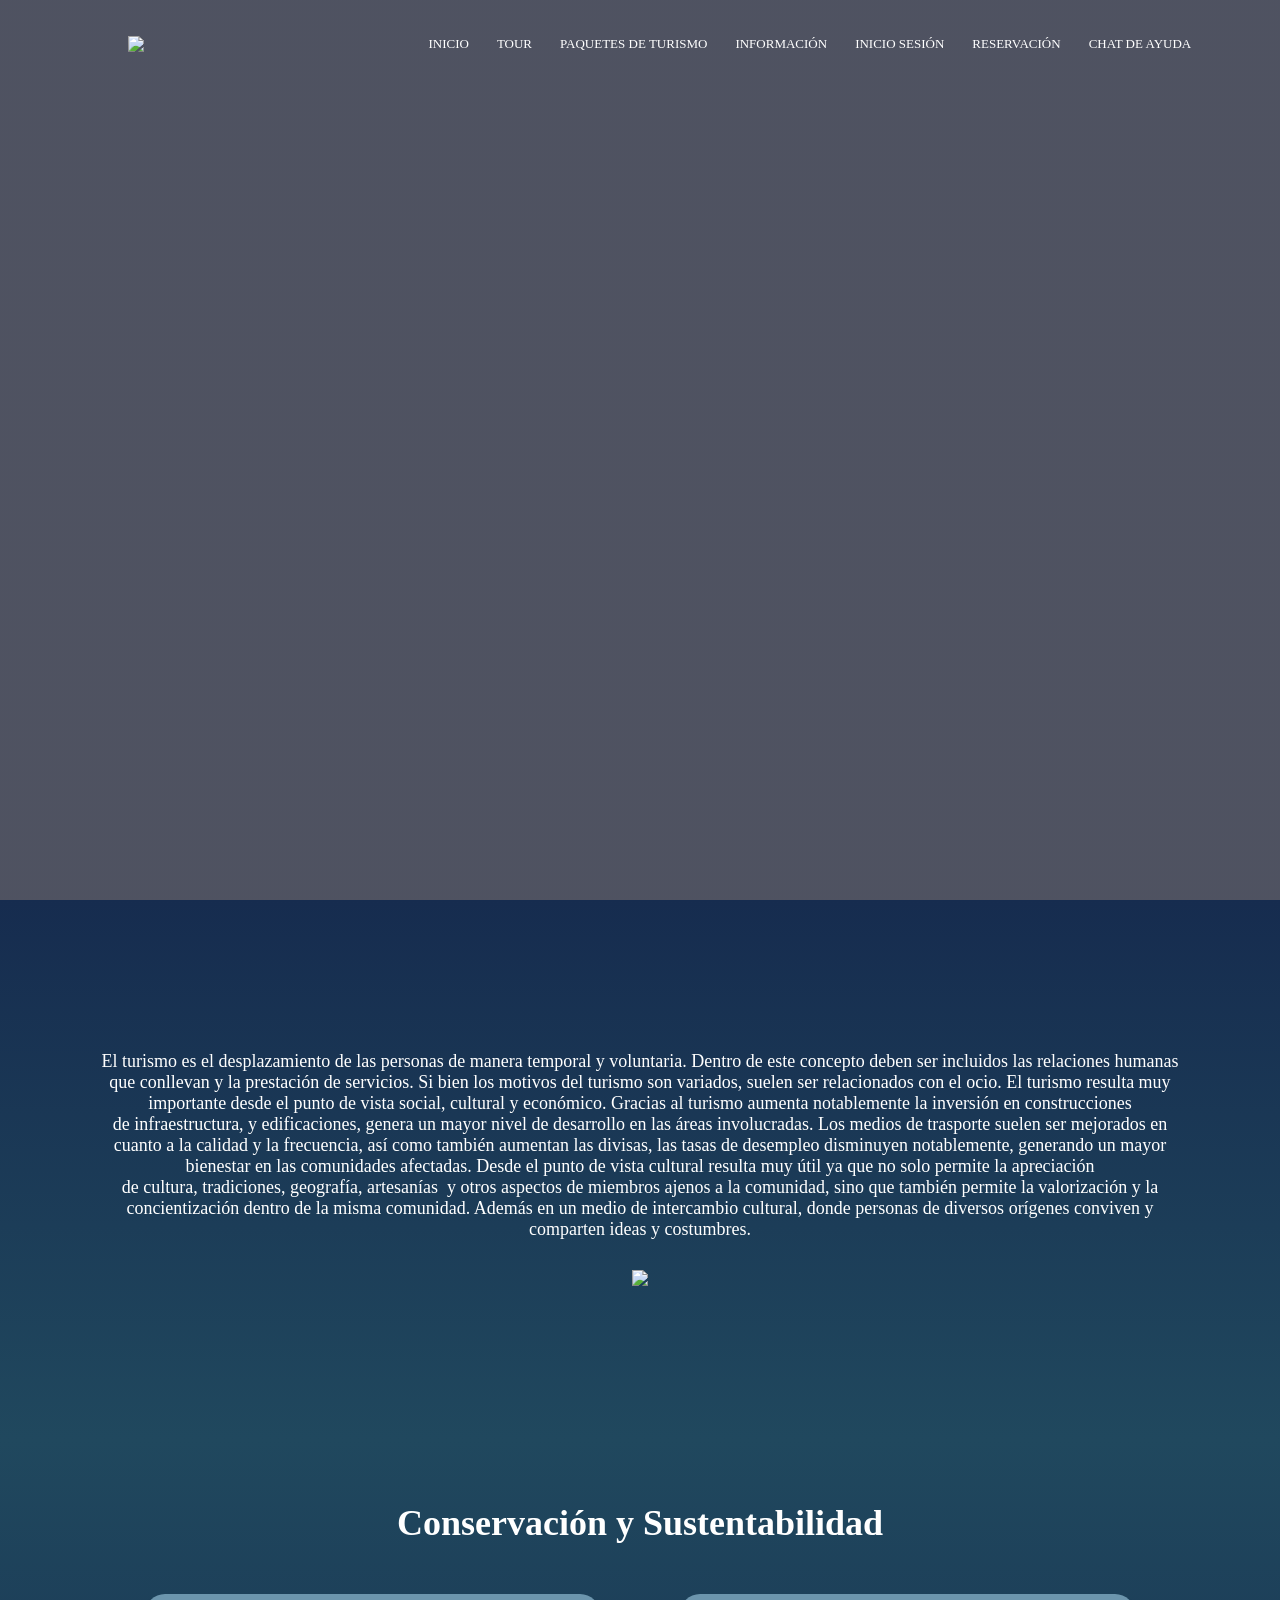
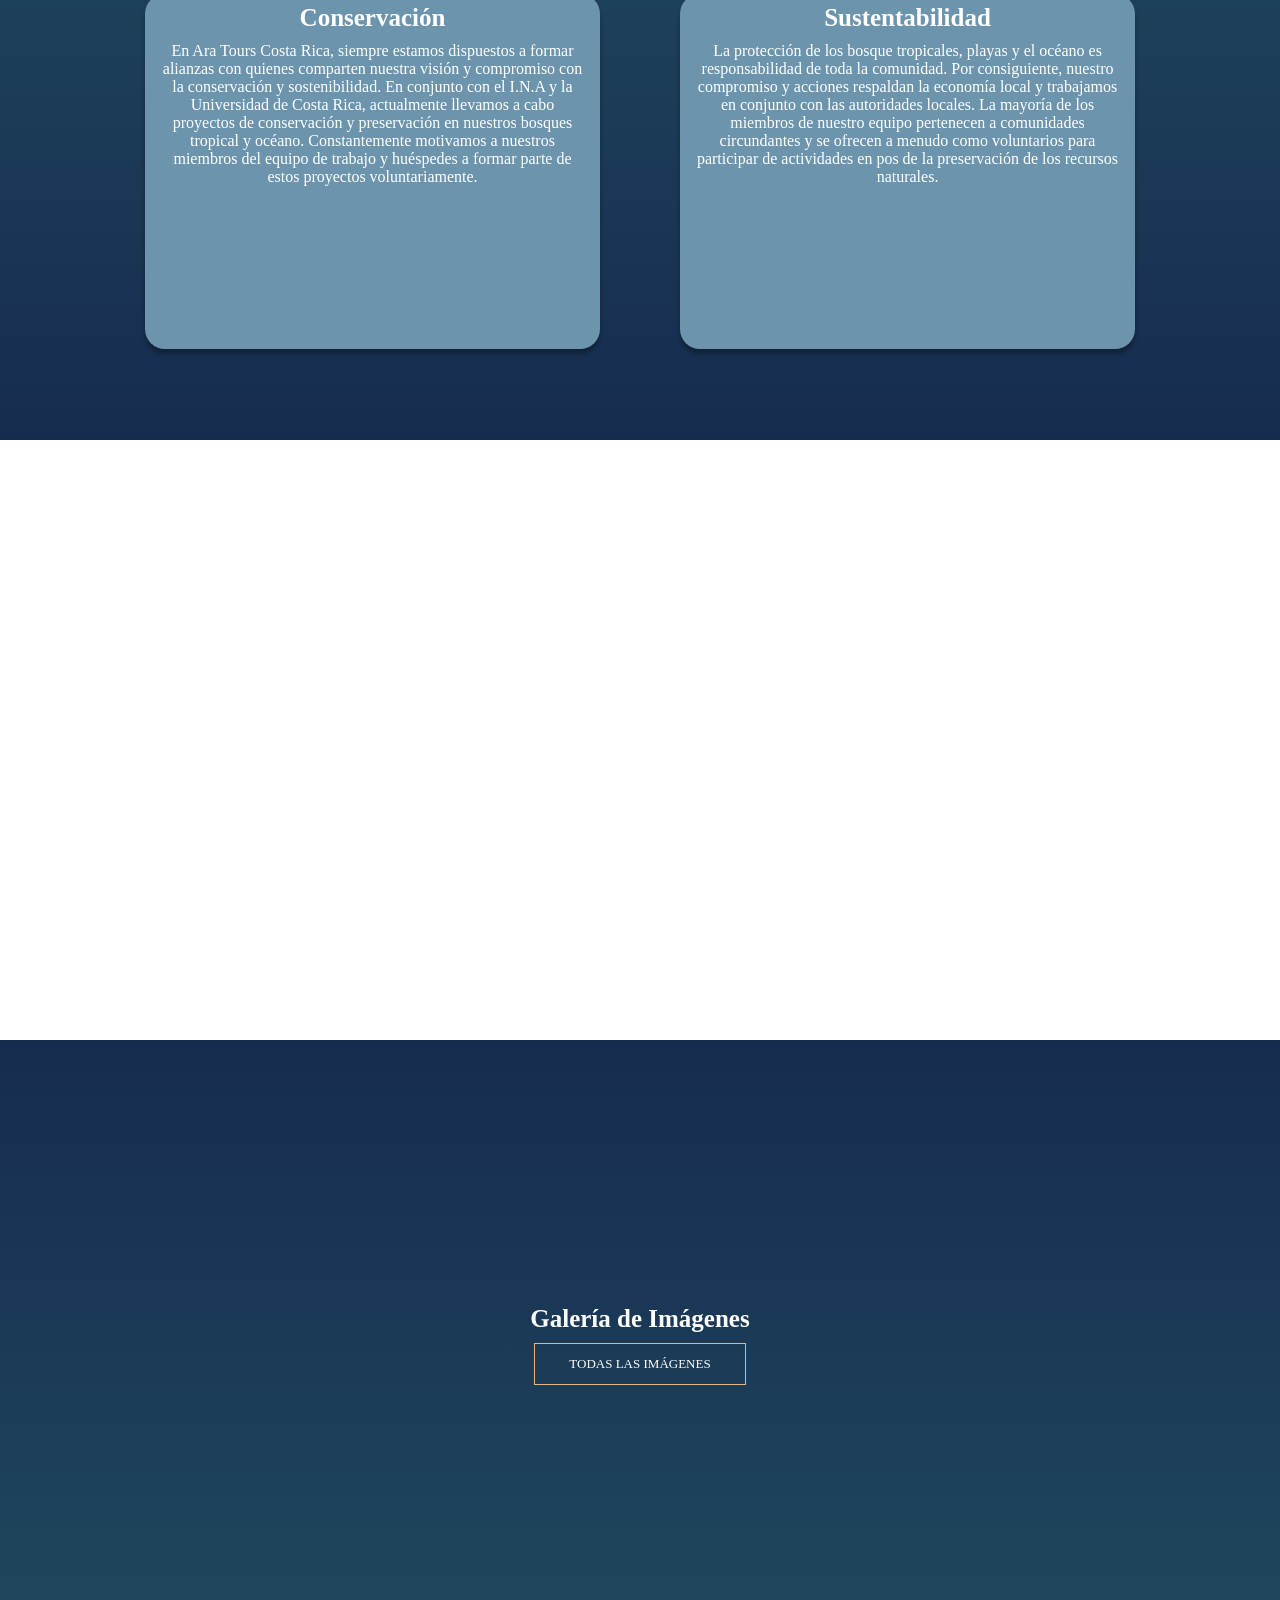
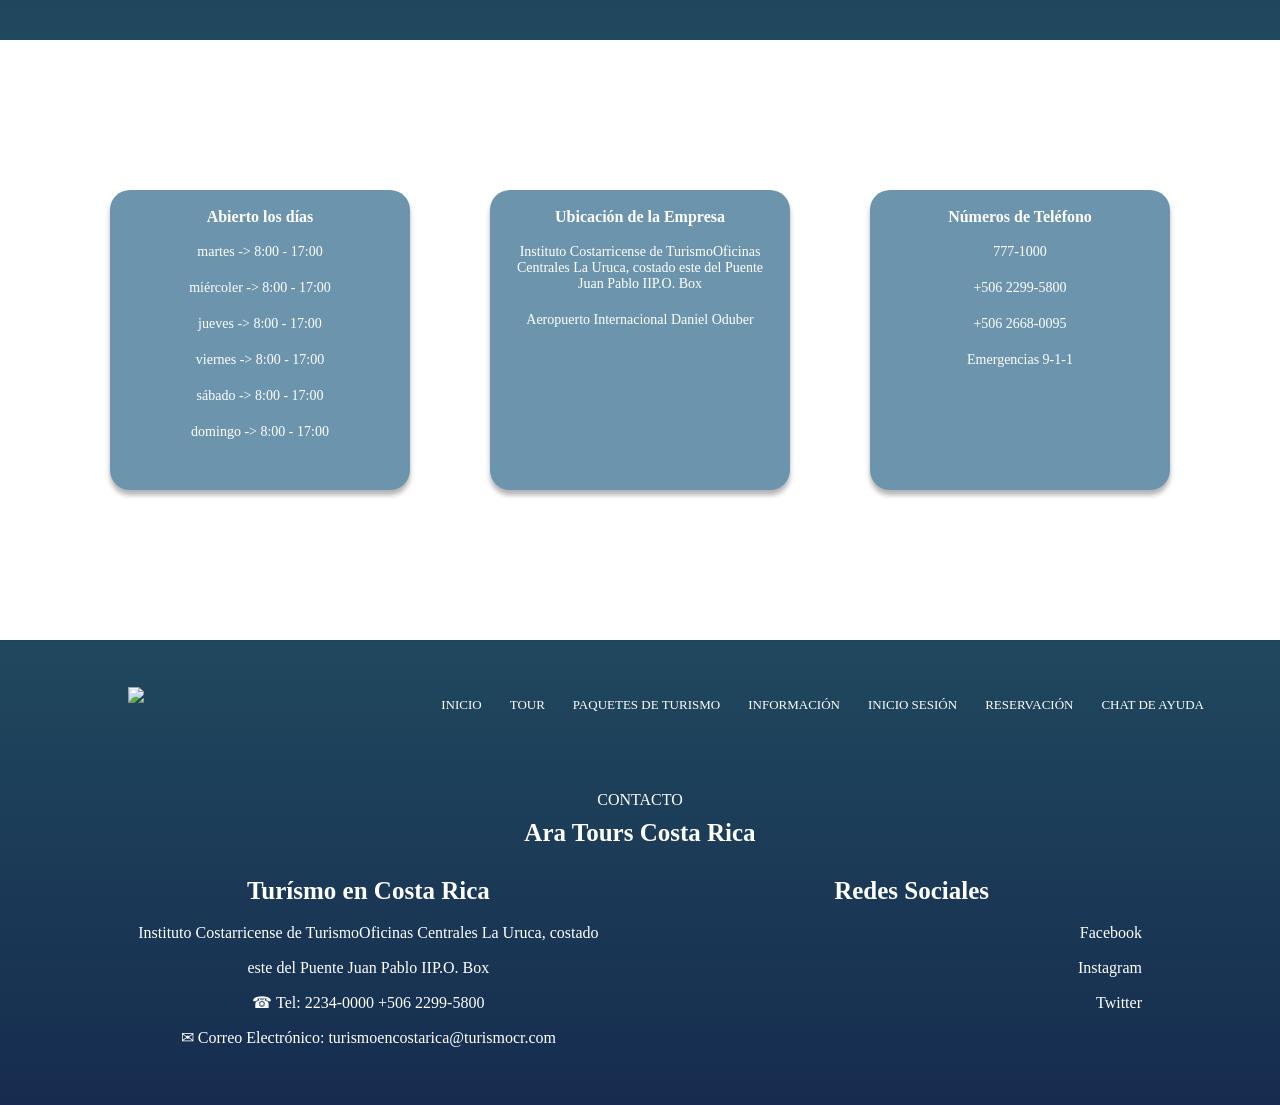
==== src/main/resources/static/index.html @ 71746ff1 "Controller, dao, service, domain" ====
<!DOCTYPE html>
<html>
    <head>
        <title>Ara Tours Costa Rica</title>
        <meta charset="UTF-8">
        <meta name="viewport" content="width=device-width, initial-scale=1.0">
        <link rel="preconnect" href="https://fonts.googleapis.com">
        <link rel="preconnect" href="https://fonts.gstatic.com" crossorigin>
        <link href="css/estilos.css" rel="stylesheet" type="text/css"/>
    </head>
    <body>
        <div class="head">
            <nav>
                <a href="index.html"><img src="Images/logo.jpg"></a>
                <div class="nav-links" id="navLinks">
                    <ul>
                        <li><a href="index.html">INICIO</a></li>
                        <li><a href="turismo.html">TOUR</a></li>
                        <li><a href="paquetesTurismo.html">PAQUETES DE TURISMO</a></li>
                        <li><a href="infoPersonal.html">INFORMACIÓN</a></li>
                        <li><a href="inicioSesion.html">INICIO SESIÓN</a></li>
                        <li><a href="reservar.html">RESERVACIÓN</a></li>
                        <li><a href="">CHAT DE AYUDA</a></li>
                    </ul>
                </div>
            </nav>
        </div>
        <header class="content-header">
            <h1 class="title">Turismo en Costa Rica</h1>
            <div class="text-box">
                <p>El turismo es el desplazamiento de las personas de manera temporal y voluntaria. 
                    Dentro de este concepto deben ser incluidos las relaciones humanas que conllevan y la prestación de servicios. 
                    Si bien los motivos del turismo son variados, suelen ser relacionados con el ocio. 
                    El turismo resulta muy importante desde el punto de vista social, cultural y económico.
                    Gracias al turismo aumenta notablemente la inversión en construcciones de infraestructura, y edificaciones, genera un mayor nivel de desarrollo en las áreas involucradas.
                    Los medios de trasporte suelen ser mejorados en cuanto a la calidad y la frecuencia, así como también aumentan las divisas, las tasas de desempleo disminuyen notablemente, generando un mayor bienestar en las comunidades afectadas. 
                    Desde el punto de vista cultural resulta muy útil ya que no solo permite la apreciación de cultura, tradiciones, geografía, artesanías  y otros aspectos de miembros ajenos a la comunidad, sino que también permite la valorización y la concientización dentro de la misma comunidad. 
                    Además en un medio de intercambio cultural, donde personas de diversos orígenes conviven y comparten ideas y costumbres.</p>
                <img src="Images/.jpg">
            </div>
        </header>
        <!--Conservacion y Sustentabilidad-->
        <section class="content-sau">
            <h1>Conservación y Sustentabilidad</h1>
            <div class="box-container">
                <div class="box">
                    <h2>Conservación</h2>
                    <p>En Ara Tours Costa Rica, siempre estamos dispuestos a formar alianzas con quienes comparten nuestra visión y compromiso con la conservación y sostenibilidad.
                        En conjunto con el I.N.A y la Universidad de Costa Rica, actualmente llevamos a cabo proyectos de conservación y preservación en nuestros bosques tropical y océano.
                        Constantemente motivamos a nuestros miembros del equipo de trabajo y huéspedes a formar parte de estos proyectos voluntariamente.</p>
                </div>
                <div class="box">
                    <h2>Sustentabilidad</h2>
                    <p>La protección de los bosque tropicales, playas y el océano es responsabilidad de toda la comunidad. 
                        Por consiguiente, nuestro compromiso y acciones respaldan la economía local y trabajamos en conjunto con las autoridades locales.
                        La mayoría de los miembros de nuestro equipo pertenecen a comunidades circundantes y se ofrecen a menudo como voluntarios para participar de actividades en pos de la preservación de los recursos naturales.</p>
                </div>
            </div>
        </section>
        <!--Sobre la empresa-->
        <section class="content-about">
            <div class="text-box">
                <h1>¿Quiénes Somos?</h1>
                <p>Descripcion...</p>
            </div>
        </section>
        <!--Galeria-->
        <section class="content-photos">
            <h2>Galería de Imágenes</h2>
            <a href="" class="hero-btn"><span></span>TODAS LAS IMÁGENES</a>
        </section>
        <!--Horario-->
        <section class="content-service ">
            <h1>Horario de Atención</h1>
            <p>Más de 5 años de actividad. Ofrece sus servicios en Costa Rica</p>
            <div class="box-container"> 
                <div class="box2">
                    <br/>
                    <h3>Abierto los días</h3>
                    <br/>
                    <p>martes -> 8:00 - 17:00</p>
                    <p>miércoler -> 8:00 - 17:00</p>
                    <p>jueves -> 8:00 - 17:00</p>
                    <p>viernes -> 8:00 - 17:00</p>
                    <p>sábado -> 8:00 - 17:00</p>
                    <p>domingo -> 8:00 - 17:00</p>
                </div>
                <div class="box2">
                    <br/>
                    <h3>Ubicación de la Empresa</h3>
                    <br/>
                    <p>Instituto Costarricense de TurismoOficinas Centrales  
                        La Uruca, costado este del Puente Juan Pablo IIP.O. Box</p>
                    <p>Aeropuerto Internacional Daniel Oduber</p>
                </div>
                <div class="box2">
                    <br/>
                    <h3>Números de Teléfono</h3>
                    <br/>
                    <p>777-1000</p>
                    <p>+506 2299-5800</p>
                    <p>+506 2668-0095</p>
                    <p>Emergencias 9-1-1</p>
                </div>
            </div>
        </section>  
        <!-- Footer -->
        <section id="footer">
            <nav>
                <div class="nav-links2" id="navLinks2">
                    <ul>
                        <li><a href="index.html">INICIO</a></li>
                        <li><a href="turismo.html">TOUR</a></li>
                        <li><a href="paquetesTurismo.html">PAQUETES DE TURISMO</a></li>
                        <li><a href="infoPersonal.html">INFORMACIÓN</a></li>
                        <li><a href="inicioSesion.html">INICIO SESIÓN</a></li>
                        <li><a href="reservar.html">RESERVACIÓN</a></li>
                        <li><a href="">CHAT DE AYUDA</a></li>
                    </ul>
                </div>
            </nav>
            <div class="title-text">
                <p>CONTACTO</p>
                <h2>Ara Tours Costa Rica</h2>
                <a href="index.html"><img src="Images/logo.jpg"></a>
            </div>
            <div class="footer-row">
                <div class="footer-left">
                    <h2>Turísmo en Costa Rica</h2>
                    <p>Instituto Costarricense de TurismoOficinas Centrales  
                        La Uruca, costado este del Puente Juan Pablo IIP.O. Box</p>
                    <p>☎ Tel: 2234-0000  +506 2299-5800</p>
                    <p>✉ ️Correo Electrónico: turismoencostarica@turismocr.com</p>
                </div>
                <div class="footer-rigth">
                    <h2>Redes Sociales</h2>
                    <p>Facebook</p>
                    <p>Instagram</p>
                    <p>Twitter</p>
                </div>
            </div>
        </section>
    </body>
</html>
---- src/main/resources/static/css/estilos.css ----
*{
    margin: 0;
    padding: 0;
    border: 0;
    font-size: 100%;
    vertical-align: baseline;
}
body{
    text-align: center;

}
.head{
    min-height: 100vh;
    width: 100%;
    background-image: linear-gradient(rgba(4,9,30,0.7),rgba(4,9,30,0.7)),url(/images/banner.jpg);
    background-position: center;
    background-size: cover;
    position: relative;
}
nav{
    display: flex;
    padding: 2% 6%;
    justify-content: space-between;
    align-items: center;
}
nav img{
    width: 140px;
    position: absolute;
    top: 4%;
    left: 10%;
}
.nav-links{
    flex: 1;
    text-align: right;
}
.nav-links ul li{
    list-style: none;
    display: inline-block;
    padding: 8px 12px;
    position: relative;
}
.nav-links ul li a{
    color: #fff;
    text-decoration: none;
    font-size: 13px;
}
.nav-links ul li::after{
    content: "";
    width: 0%;
    height: 2px;
    background: aliceblue;
    display: block;
    margin: auto;
    transition: 0.5s;
}
.nav-links ul li:hover::after{
    width: 100%;
}
.nav-links .btnLogin-popup{
    width: 125px;
    height: 50px;
    background: transparent;
    border: 2px solid burlywood;
    outline: none;
    border-radius: 6px;
    cursor: pointer;
    font-size: 1.1em;
    color: #fff;
    font-weight: 500;
    margin-left: 40px;
    transition: .5s;
}
.nav-links .btnLogin-popup:hover{
    background: burlywood;
    color: #fff;
}
.title{
    position: absolute;
    top: 50%;
    left: 50%;
    transform: translate(-50%, -50%);
    font-size:  130px;
    /*--webkit-text-stroke: 1px #fff;-*/
    color: transparent;
    background-image: linear-gradient(#fff, #fff);
    background-repeat: no-repeat;
    -webkit-background-clip: text;
    background-position: -750px 0;
    animation: backcolor 5s linear infinite alternate;
}
@keyframes backcolor{
    100%{
        background-position: 0 0;
    }
}
.content-header{
    display: flex;
    justify-content: center;
    align-items: center;
    height: 60vh;
    background: linear-gradient(#162c4f,#20485e);
    background-size: cover;
}
.content-header .text-box p{
    margin-bottom: 30px;
    font-size: 18px;
    color: #fff;
    padding: 0 100px;
}
.content-header .text-box img{
    width: 300px;
}
.hero-btn{
    margin: 0 10px;
    display: inline-block;
    text-decoration: none;
    color: #fff;
    border: 1px solid burlywood;
    padding: 12px 34px;
    font-size: 13px;
    background: transparent;
    position: relative;
    cursor: pointer;
    z-index: 1;
}

.hero-btn span{
    width: 0%;
    height: 100%;
    position: absolute;
    top: 0;
    left: 0;
    background: burlywood;
    z-index: -1;
    transition: 0.5s;
}
.hero-btn:hover span{
    width: 100%;
}
/*--Conservacion y Sustentabilidad--*/
.content-sau{
    height: 60vh;
    display: flex;
    flex-direction: column;
    justify-content: center;
    align-items: center;
    padding: 30px;
   background: linear-gradient(#20485e,#162c4f);
}
.content-sau .box-container{
    display: flex;
    justify-content: center;
    flex-wrap: wrap;
    text-align: center;
}
.content-sau .box-container .box{
    height: 355px;
    width: 455px;
    background: #6c95ad;
    text-align: center;
    border-radius: 20px;
    box-shadow: 0 5px 5px rgba(0,0,0,.3);
    margin: 40px;
}
.content-sau .box-container p{
    margin-bottom: 30px;
    font-size: 16px;
    color: #fff;
    padding: 0 15px;
}
h1{
    font-size: 36px;
    font-weight: 600;
    text-align: center;
    margin: 10px 0;
    color: #fff
}
h2{
    font-size: 25px;
    text-align: center;
    font-weight: 600;
    margin: 10px 0;
    color: #fff
}
/*--Sobre la empresa--*/
.content-about{
    height: 60vh;
    background: linear-gradient(rgba(4,9,30,0.7),rgba(4,9,30,0.7)),url(/images/banner.jpg) no-repeat center;
    background-size: cover;
    background-attachment: fixed;
    text-align: center;
    justify-content: center;
    align-items: center;
    padding: 30px;
    color: #fff;

}
/*--Galeria--*/
.content-photos{
    height: 60vh;
    display: flex;
    flex-direction: column;
    justify-content: center;
    align-items: center;
    padding: 30px;
    background: linear-gradient(#162c4f,#20485e);
}
/*--Horario--*/
.content-service{
    height: 60vh;
    background: linear-gradient(rgba(4,9,30,0.7),rgba(4,9,30,0.7)),url(/images/banner.jpg) no-repeat center;
    background-size: cover;
    background-attachment: fixed;
    text-align: center;
    justify-content: center;
    align-items: center;
    padding: 30px;
}
.content-service .box-container{
    display: flex;
    justify-content: center;
    flex-wrap: wrap;
    text-align: center;
}
.content-service .box-container .box2{
    height: 300px;
    width: 300px;
    background: #6c95ad;
    text-align: center;
    border-radius: 20px;
    box-shadow: 0 5px 5px rgba(0,0,0,.3);
    margin: 40px;
}
.content-service .box-container p{
    margin-bottom: 20px;
    font-size: 14px;
    color: #fff;
    padding: 0 15px;
}
.content-service p{
    color: #fff;
}
h3{
    color: #fff;
}
/*--Footer--*/
#footer{
    padding: 100px 0 20px;
    background: linear-gradient(#20485e,#162c4f);
    background-position: center;
    background-size: cover;
    position: relative;
    color: #fff;
}
.footer-row{
    width: 80%;
    margin: 0 auto;
    display: flex;
    justify-content: space-between;
    flex-wrap: wrap;
}
.footer-left,.footer-rigth{
    flex-basis: 45%;
    padding: 10px;
    margin-bottom: 20px;
}
.footer-rigth{
    text-align: right;
}
.footer-row h2{
    margin: 10px 0;
}
.footer-row p{
    line-height: 35px;
}
.title-text img{
    width: 140px;
    position: absolute;
    top: 10%;
    left: 10%;
}
nav{
    display: flex;
    padding: 2% 6%;
    justify-content: space-between;
    align-items: center;
}
.nav-links2{
    flex: 1;
    text-align: right;
    position: absolute;
    top: 10%;
    right: 5%;
}
.nav-links2 ul li{
    list-style: none;
    display: inline-block;
    padding: 8px 12px;
    position: relative;
}
.nav-links2 ul li a{
    color: #fff;
    text-decoration: none;
    font-size: 13px;
}
.nav-links2 ul li::after{
    content: "";
    width: 0%;
    height: 2px;
    background: aliceblue;
    display: block;
    margin: auto;
    transition: 0.5s;
}
.nav-links2 ul li:hover::after{
    width: 100%;
}
.nav-links2 .btnLogin-popup{
    width: 125px;
    height: 50px;
    background: transparent;
    border: 2px solid burlywood;
    outline: none;
    border-radius: 6px;
    cursor: pointer;
    font-size: 1.1em;
    color: #fff;
    font-weight: 500;
    margin-left: 40px;
    transition: .5s;
}
.nav-links2 .btnLogin-popup:hover{
    background: burlywood;
    color: #fff;
}
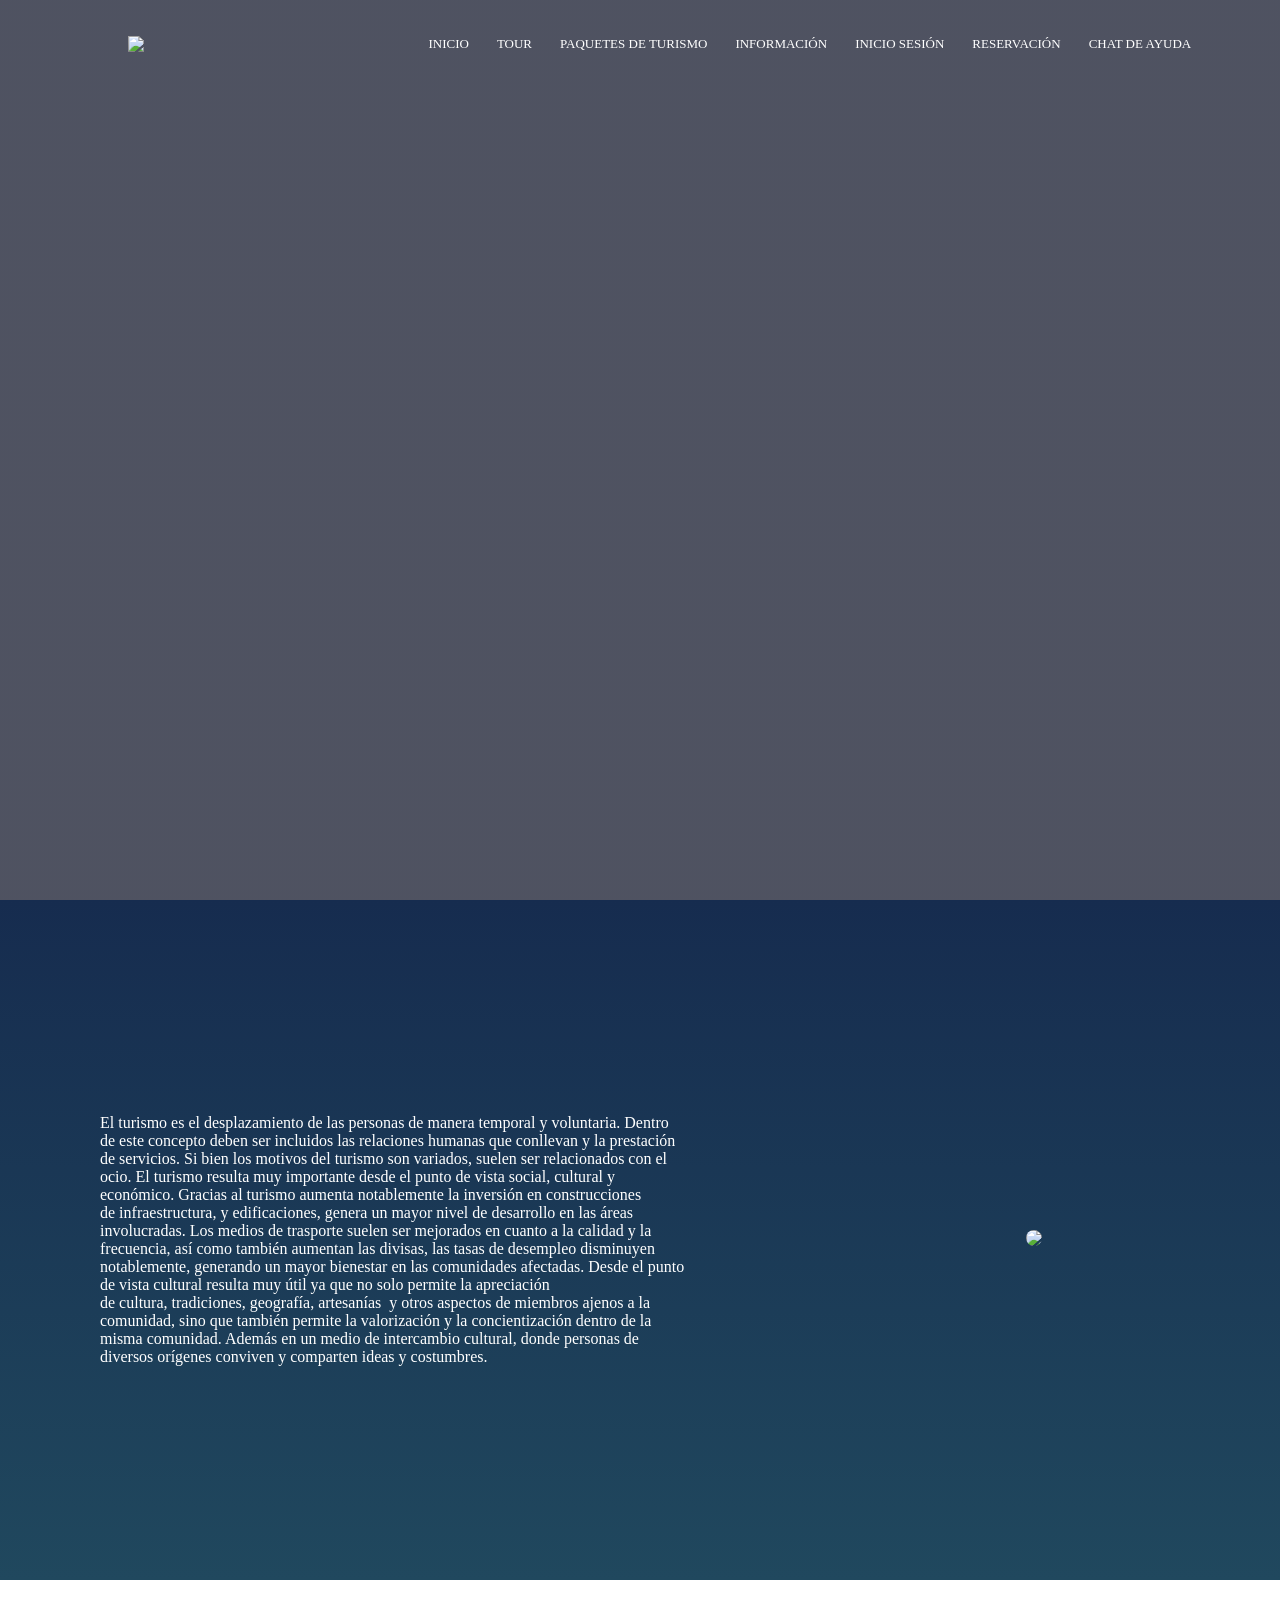
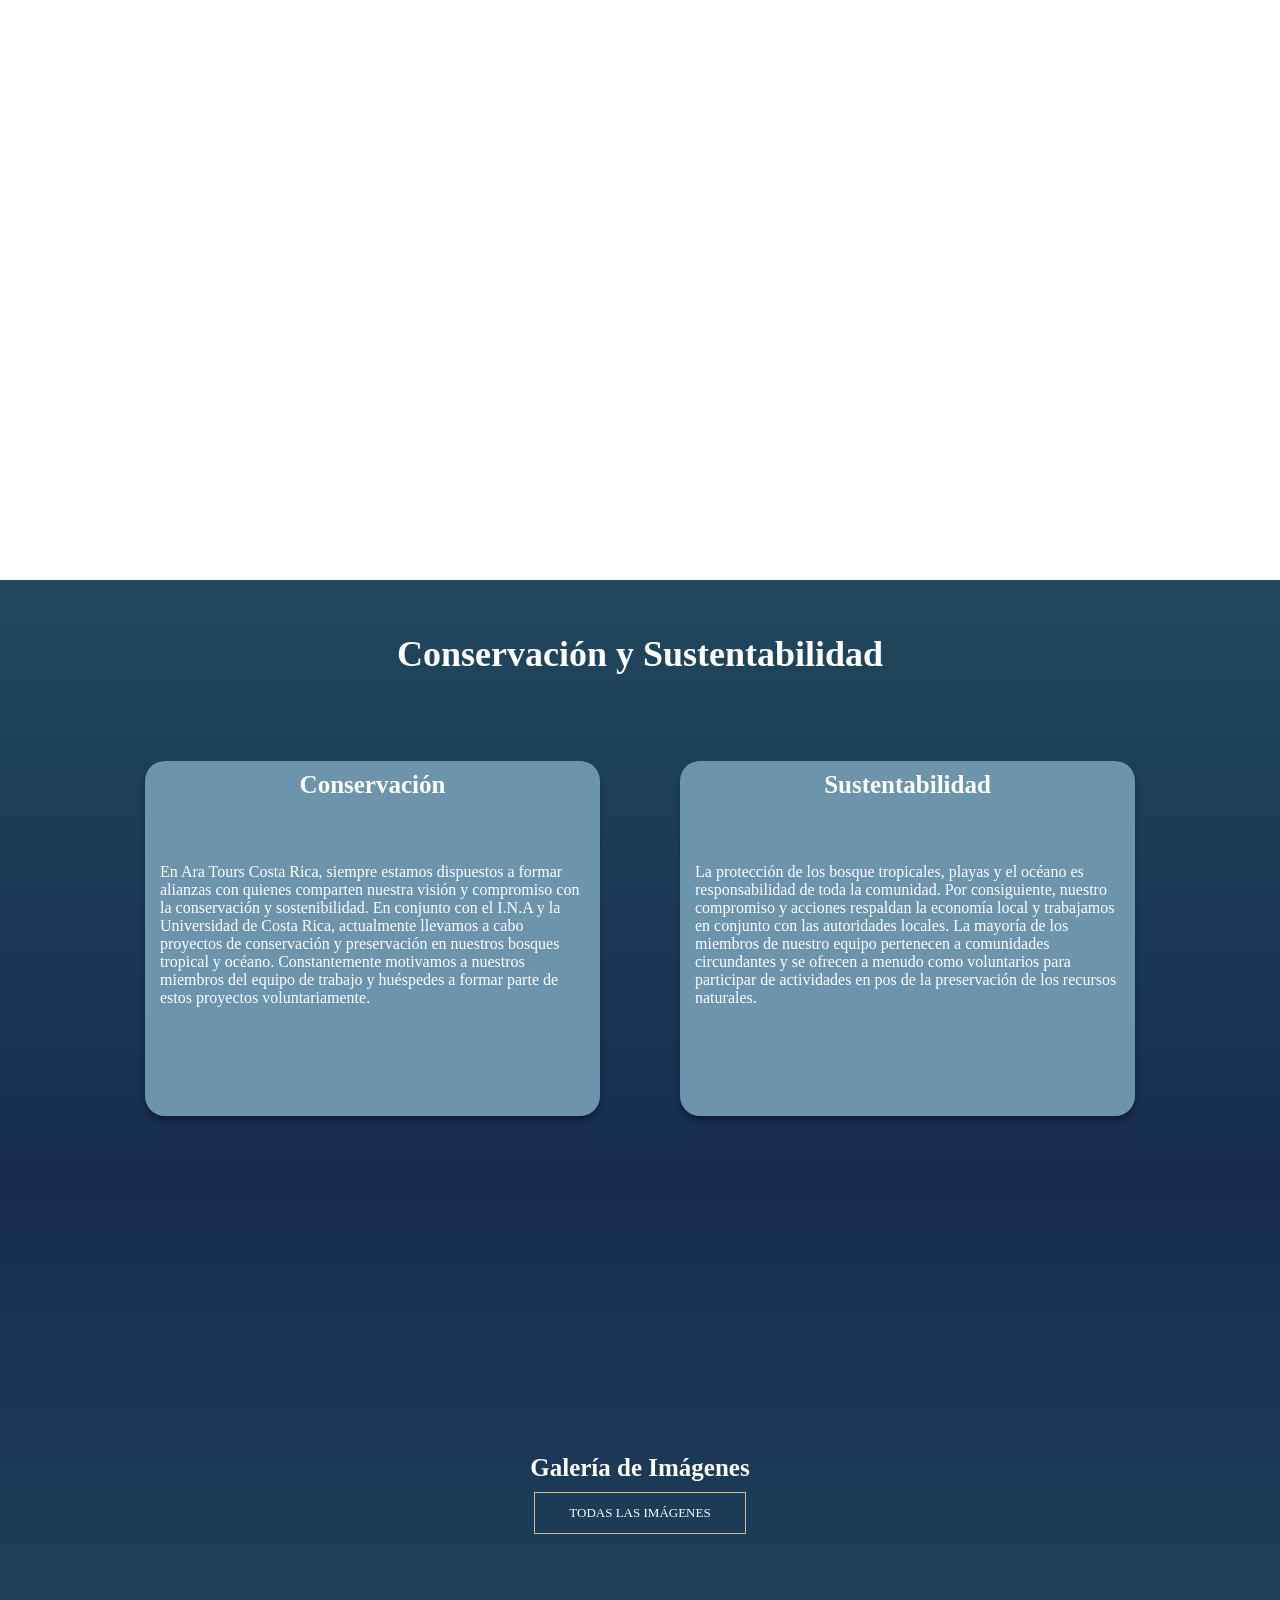
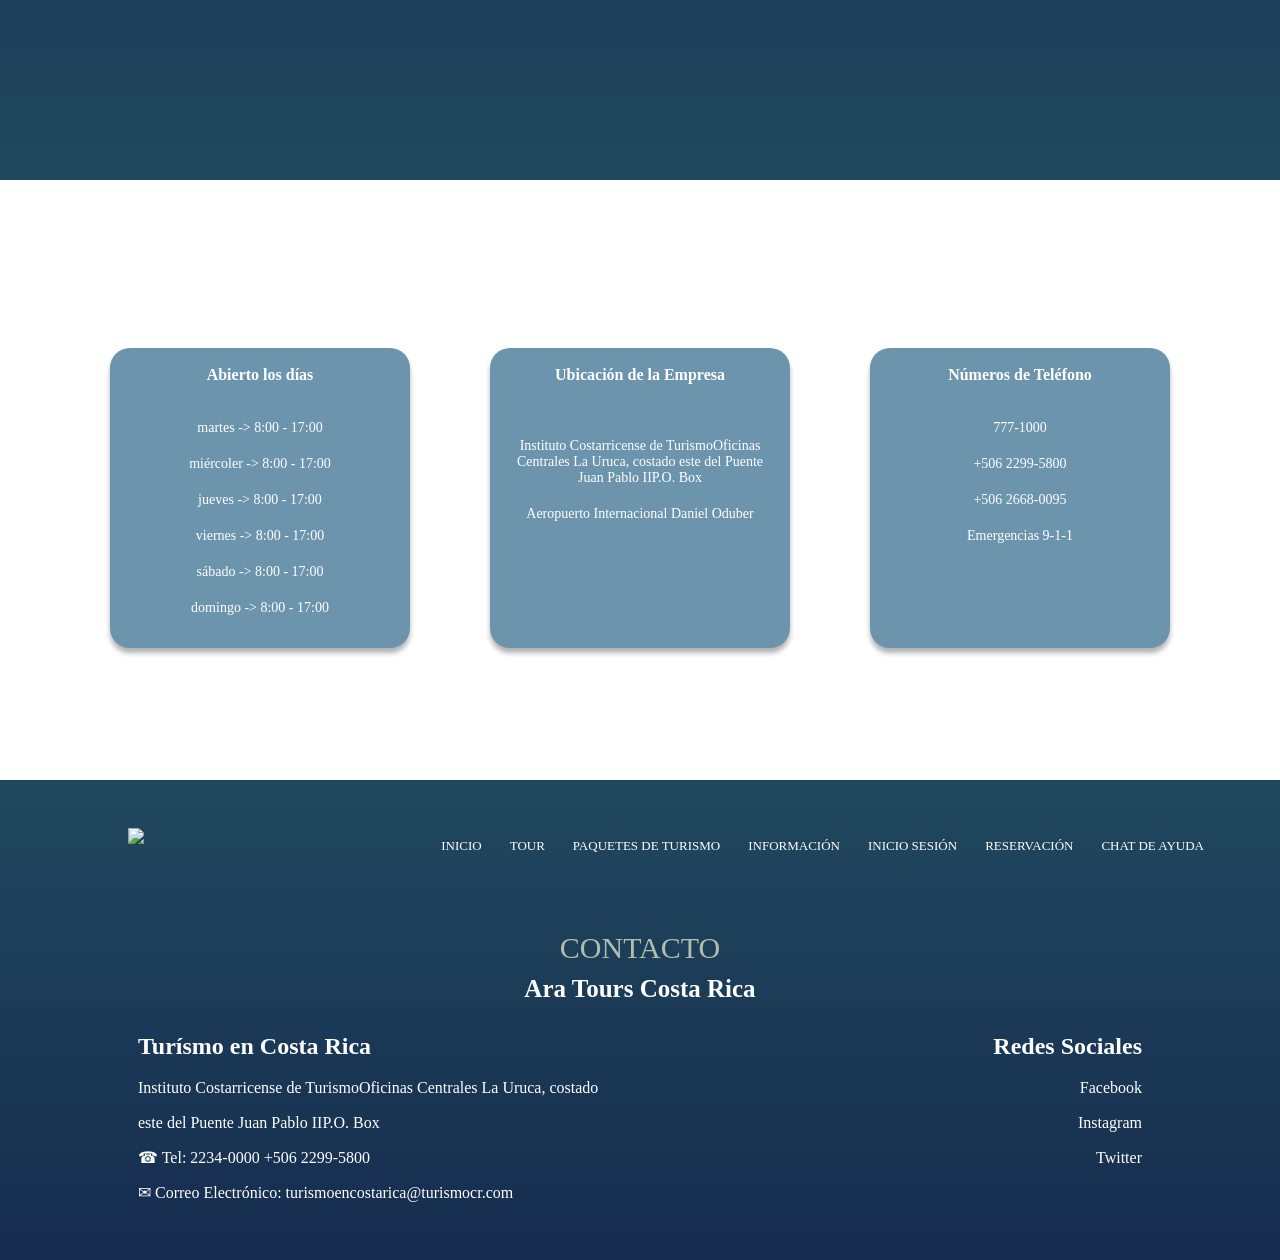
==== commit 60be349e: "Modificaciones en el pie de página y en los textos. Se agregó más imágenes." ====
--- a/src/main/resources/static/index.html
+++ b/src/main/resources/static/index.html
@@ -25,9 +25,9 @@
                 </div>
             </nav>
         </div>
-        <header class="content-header">
+        <header class="content-header" id="feature">
             <h1 class="title">Turismo en Costa Rica</h1>
-            <div class="text-box">
+            <div class="feature-box">
                 <p>El turismo es el desplazamiento de las personas de manera temporal y voluntaria. 
                     Dentro de este concepto deben ser incluidos las relaciones humanas que conllevan y la prestación de servicios. 
                     Si bien los motivos del turismo son variados, suelen ser relacionados con el ocio. 
@@ -36,47 +36,85 @@
                     Los medios de trasporte suelen ser mejorados en cuanto a la calidad y la frecuencia, así como también aumentan las divisas, las tasas de desempleo disminuyen notablemente, generando un mayor bienestar en las comunidades afectadas. 
                     Desde el punto de vista cultural resulta muy útil ya que no solo permite la apreciación de cultura, tradiciones, geografía, artesanías  y otros aspectos de miembros ajenos a la comunidad, sino que también permite la valorización y la concientización dentro de la misma comunidad. 
                     Además en un medio de intercambio cultural, donde personas de diversos orígenes conviven y comparten ideas y costumbres.</p>
-                <img src="Images/.jpg">
+            </div>
+            <div class="features-img">
+                <img src="Images/turismo.jpg">
             </div>
         </header>
+        <!--Sobre la empresa-->
+        <section class="content-about">
+            <div class="text-box">
+                <br/>
+                <br/>
+                <h1>¿Quiénes Somos?</h1>
+                <br/>
+                <br/>
+                <br/>
+                <br/>
+                <br/>
+                <p>Ara Tours se fundó en el 2018 por socios costarricenses. Garantizamos altos estándares de calidad de viajes sostenibles
+                    para visitantes individuales, grupos pequeños. Ofrecemos nuestros servicios seis días de la semana. Nos destacamos por ser una
+                    empresa sólida y estable, por brindar tiempos rápidos de respuestas, contamos con Seguro de responsabilidad civil y las pólizas 
+                    respectivas, a la vex contamos con protocolos de higiene y salud para garantizar la seguridad sanitarios de nuestros clientes.
+                    Ofrecemos documentación detallada de los paquetes de turismo por medio de la página, se da un manejo rápido y eficiente de posibles quejas
+                    en el momento</p>
+                <br/>
+                <p>Nos enfocamos en el detalle y la excelencia, creando una atmósfera acogedora y un ambiente elegante, para disfrutar y explorar de forma sostenible.
+                    La mayor parte de nuestra propiedad es una Reserva de Bosque Tropical Prode 400 hectáreas, junto con el circundante e impresionante Parque Nacional 
+                    Piedras Blancas con 14,570 hectáreas de bosque tropical, protegen un estimado de 750 especies de árboles, 140 especies de mamíferos, 395 especies de aves 
+                    (con varias especies endémica de la región), 117 especies de reptiles y anfibios, y casi 10,000 especies de insectos. 
+                    Invitamos a nuestros clientes a participar  en prácticas ambientales de conservación y  sostenibilidad. 
+                    Aún los actos más pequeños pueden contribuir a lograr un mejor futuro para nuestro planeta. </p>
+                <br/>
+                <p>Para nuestra empresa es muy importante la Conservación y Sustentabilidad de todo Costa Rica, para así poder asegurar nuestra propia supervivencia y binestar
+                    así como del resto de los seres vivos, por esto se busca acercar a la sociedad con la naturaleza y ésta tenga presente que el país es un lugar
+                    privelegiado por toda la riqueza natural y cultural que posee. Hablas de esto garantiza y asegura los servicios ambientales, mejor conocidos como
+                    servicios ecosistémicos que nos brinda la naturaleza por medio de los cuales satisfacemos nuestras necesidades básicas.</p>
+            </div>
+        </section>
         <!--Conservacion y Sustentabilidad-->
         <section class="content-sau">
+            <br/>
             <h1>Conservación y Sustentabilidad</h1>
+            <br/>
+            <br/>
             <div class="box-container">
                 <div class="box">
                     <h2>Conservación</h2>
+                    <br/>
+                    <br/>
+                    <br/>
                     <p>En Ara Tours Costa Rica, siempre estamos dispuestos a formar alianzas con quienes comparten nuestra visión y compromiso con la conservación y sostenibilidad.
                         En conjunto con el I.N.A y la Universidad de Costa Rica, actualmente llevamos a cabo proyectos de conservación y preservación en nuestros bosques tropical y océano.
                         Constantemente motivamos a nuestros miembros del equipo de trabajo y huéspedes a formar parte de estos proyectos voluntariamente.</p>
                 </div>
                 <div class="box">
                     <h2>Sustentabilidad</h2>
+                    <br/>
+                    <br/>
+                    <br/>
                     <p>La protección de los bosque tropicales, playas y el océano es responsabilidad de toda la comunidad. 
                         Por consiguiente, nuestro compromiso y acciones respaldan la economía local y trabajamos en conjunto con las autoridades locales.
                         La mayoría de los miembros de nuestro equipo pertenecen a comunidades circundantes y se ofrecen a menudo como voluntarios para participar de actividades en pos de la preservación de los recursos naturales.</p>
                 </div>
             </div>
         </section>
-        <!--Sobre la empresa-->
-        <section class="content-about">
-            <div class="text-box">
-                <h1>¿Quiénes Somos?</h1>
-                <p>Descripcion...</p>
-            </div>
-        </section>
         <!--Galeria-->
         <section class="content-photos">
+            <br/>
             <h2>Galería de Imágenes</h2>
             <a href="" class="hero-btn"><span></span>TODAS LAS IMÁGENES</a>
         </section>
         <!--Horario-->
         <section class="content-service ">
+            <br/>
             <h1>Horario de Atención</h1>
             <p>Más de 5 años de actividad. Ofrece sus servicios en Costa Rica</p>
             <div class="box-container"> 
                 <div class="box2">
                     <br/>
                     <h3>Abierto los días</h3>
+                    <br/>
                     <br/>
                     <p>martes -> 8:00 - 17:00</p>
                     <p>miércoler -> 8:00 - 17:00</p>
@@ -89,6 +127,8 @@
                     <br/>
                     <h3>Ubicación de la Empresa</h3>
                     <br/>
+                    <br/>
+                    <br/>
                     <p>Instituto Costarricense de TurismoOficinas Centrales  
                         La Uruca, costado este del Puente Juan Pablo IIP.O. Box</p>
                     <p>Aeropuerto Internacional Daniel Oduber</p>
@@ -96,6 +136,7 @@
                 <div class="box2">
                     <br/>
                     <h3>Números de Teléfono</h3>
+                    <br/>
                     <br/>
                     <p>777-1000</p>
                     <p>+506 2299-5800</p>
@@ -126,14 +167,14 @@
             </div>
             <div class="footer-row">
                 <div class="footer-left">
-                    <h2>Turísmo en Costa Rica</h2>
-                    <p>Instituto Costarricense de TurismoOficinas Centrales  
+                    <h2 style="text-align: left">Turísmo en Costa Rica</h2>
+                    <p style="text-align: left">Instituto Costarricense de TurismoOficinas Centrales  
                         La Uruca, costado este del Puente Juan Pablo IIP.O. Box</p>
-                    <p>☎ Tel: 2234-0000  +506 2299-5800</p>
-                    <p>✉ ️Correo Electrónico: turismoencostarica@turismocr.com</p>
+                    <p style="text-align: left">☎ Tel: 2234-0000  +506 2299-5800</p>
+                    <p style="text-align: left">✉ ️Correo Electrónico: turismoencostarica@turismocr.com</p>
                 </div>
                 <div class="footer-rigth">
-                    <h2>Redes Sociales</h2>
+                    <h2 style="text-align: right">Redes Sociales</h2>
                     <p>Facebook</p>
                     <p>Instagram</p>
                     <p>Twitter</p>
--- a/src/main/resources/static/css/estilos.css
+++ b/src/main/resources/static/css/estilos.css
@@ -137,6 +137,35 @@
 .hero-btn:hover span{
     width: 100%;
 }
+#feature{
+    width: 100%;
+    padding: 70px 0;
+    background: linear-gradient(#162c4f,#20485e);
+}
+.feature-box{
+    width: 80%;
+    margin: auto;
+    display: flex;
+    flex-wrap: wrap;
+    align-items: center;
+    text-align: center;
+}
+.features{
+    flex-basis: 50%;
+}
+.features-img{
+    flex-basis: 50%;
+    margin: auto;
+}
+.features-img img{
+    width: 70%;
+    border-radius: 20px;
+}
+.feature-box p{
+    padding: 0 100px;
+    text-align: initial;
+    color: #fff;
+}
 /*--Conservacion y Sustentabilidad--*/
 .content-sau{
     height: 60vh;
@@ -167,6 +196,7 @@
     font-size: 16px;
     color: #fff;
     padding: 0 15px;
+    text-align: initial;
 }
 h1{
     font-size: 36px;
@@ -193,7 +223,11 @@
     align-items: center;
     padding: 30px;
     color: #fff;
-
+}
+.text-box{
+    padding: 0 100px;
+    text-align: initial;
+    color: #fff;
 }
 /*--Galeria--*/
 .content-photos{
@@ -205,6 +239,7 @@
     padding: 30px;
     background: linear-gradient(#162c4f,#20485e);
 }
+
 /*--Horario--*/
 .content-service{
     height: 60vh;
@@ -230,12 +265,14 @@
     border-radius: 20px;
     box-shadow: 0 5px 5px rgba(0,0,0,.3);
     margin: 40px;
+    
 }
 .content-service .box-container p{
     margin-bottom: 20px;
     font-size: 14px;
     color: #fff;
     padding: 0 15px;
+    text-align: center;
 }
 .content-service p{
     color: #fff;
@@ -269,6 +306,7 @@
 }
 .footer-row h2{
     margin: 10px 0;
+    font-size: 1.5em;
 }
 .footer-row p{
     line-height: 35px;
@@ -278,6 +316,10 @@
     position: absolute;
     top: 10%;
     left: 10%;
+}
+.title-text p{
+   font-size: 30px;
+   color: #afbfae;
 }
 nav{
     display: flex;
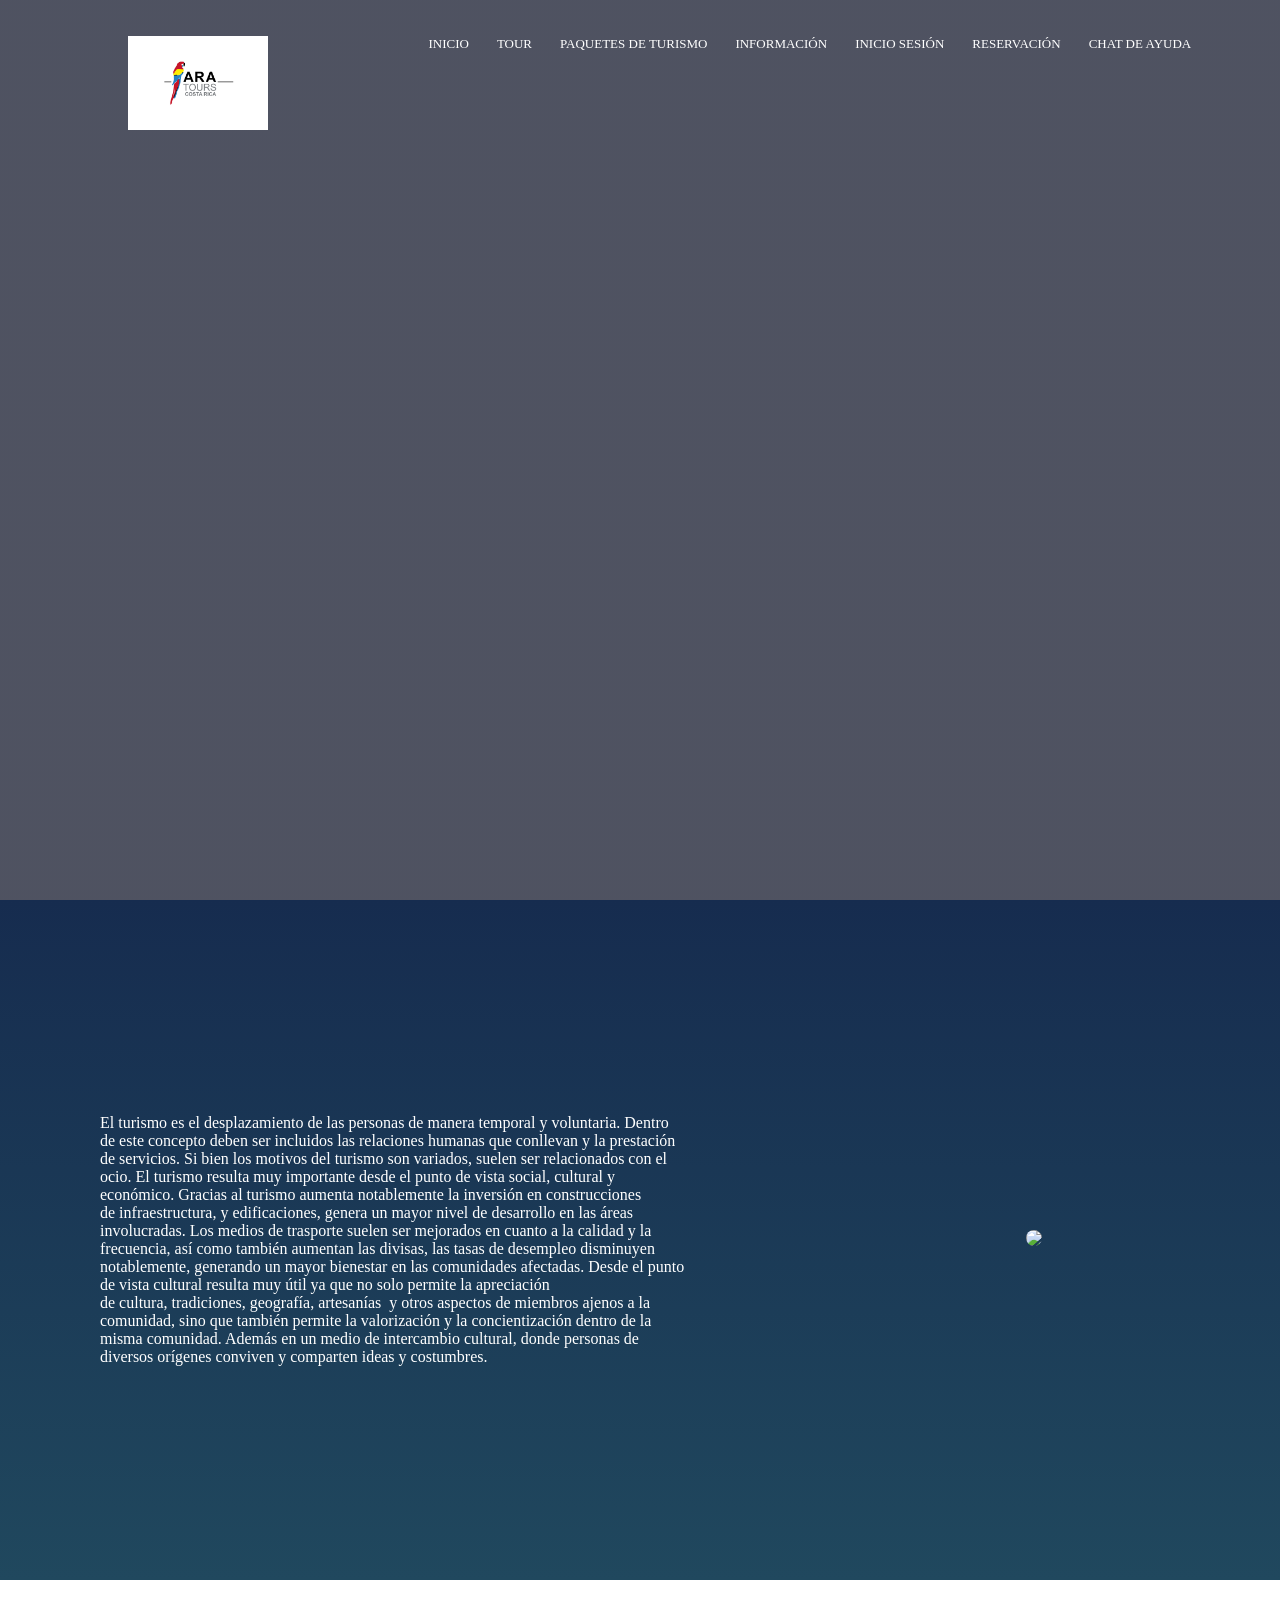
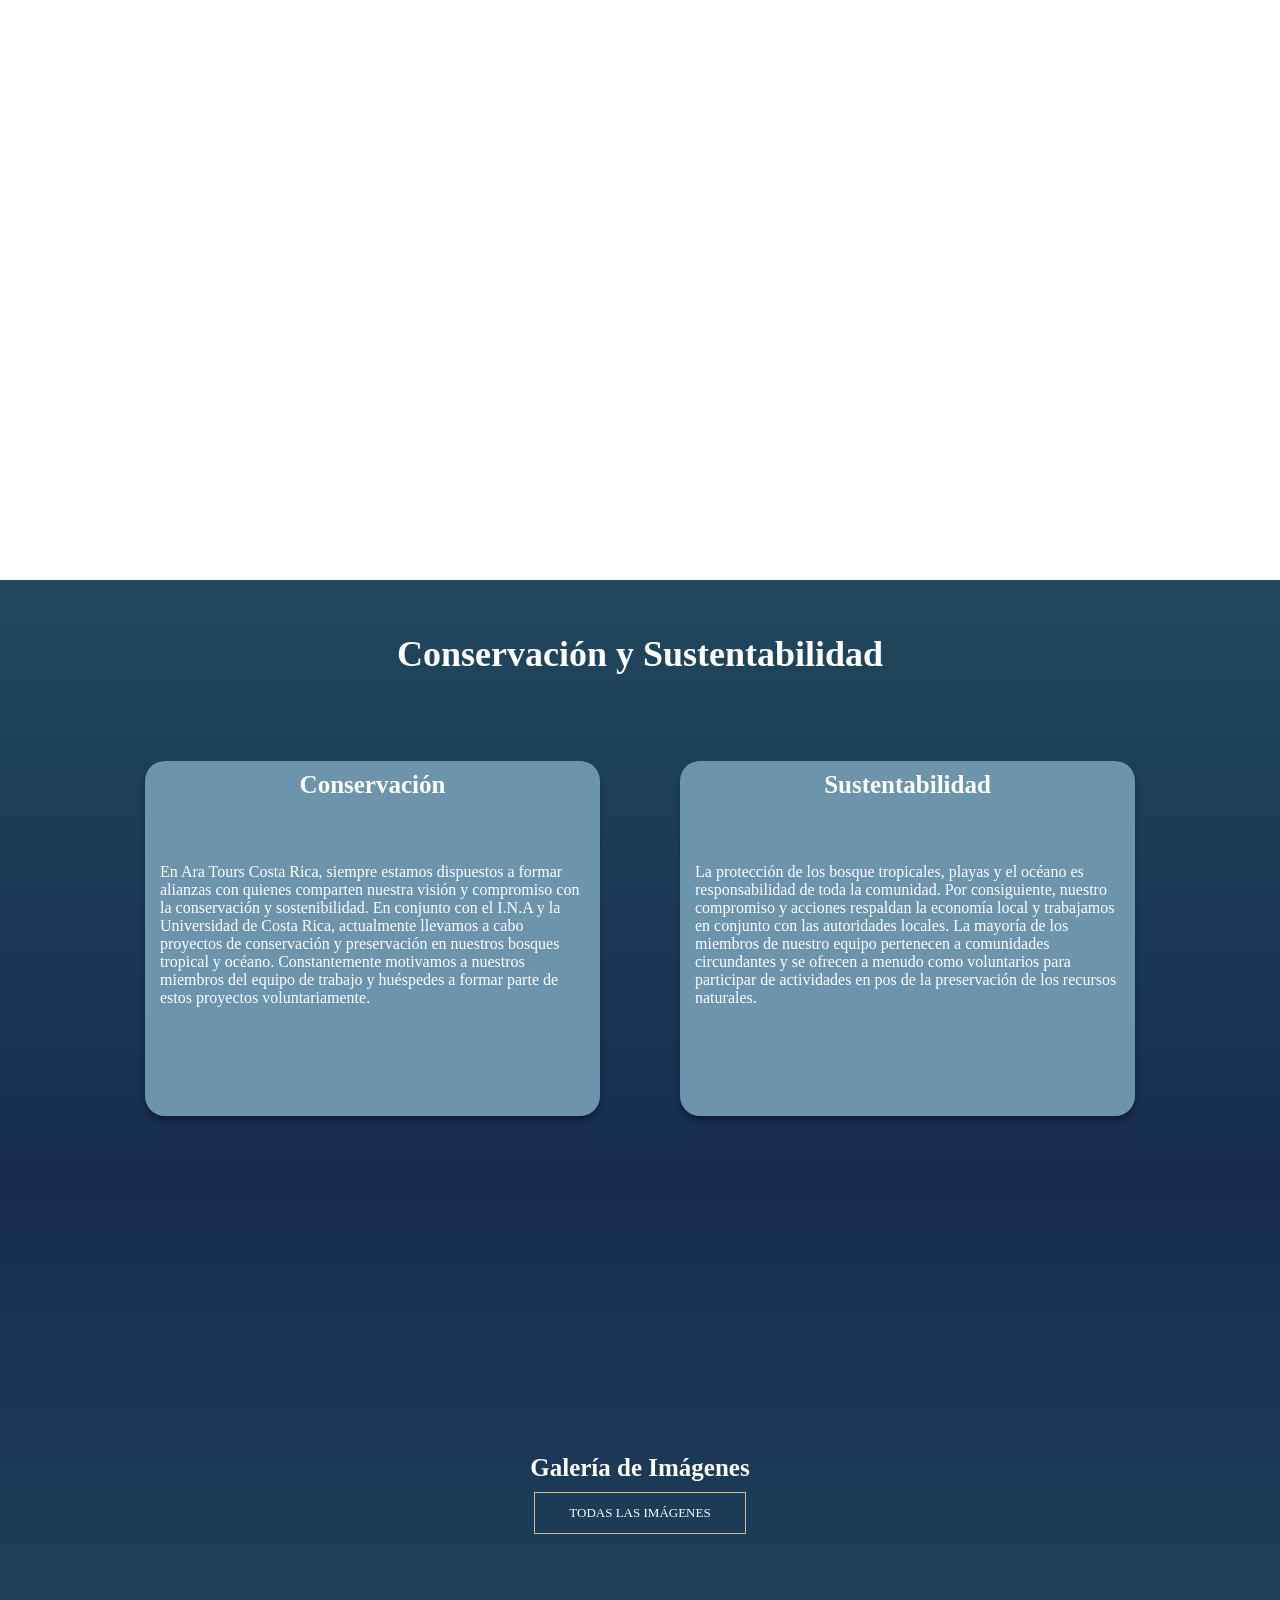
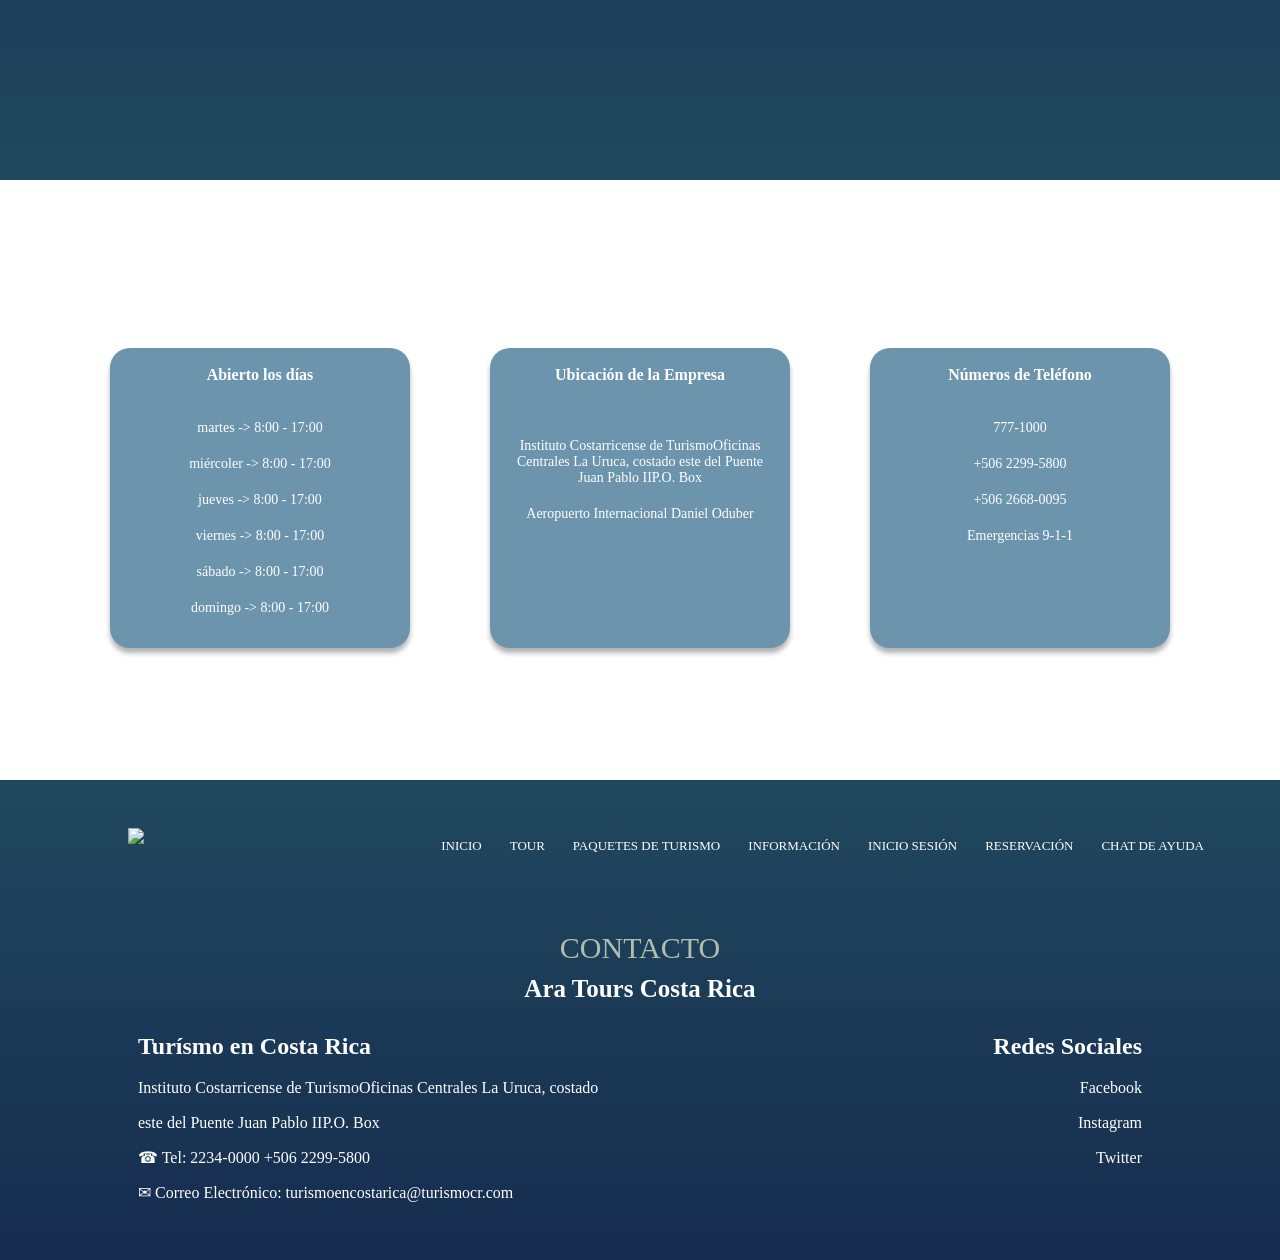
==== commit 5e28b3bc: "Modificaciones en el pie de página y en los textos. Se agregó el Pago en línea." ====
--- a/src/main/resources/static/index.html
+++ b/src/main/resources/static/index.html
@@ -11,7 +11,7 @@
     <body>
         <div class="head">
             <nav>
-                <a href="index.html"><img src="Images/logo.jpg"></a>
+                <a href="index.html"><img src="images/logo.jpg"></a>
                 <div class="nav-links" id="navLinks">
                     <ul>
                         <li><a href="index.html">INICIO</a></li>
@@ -20,7 +20,7 @@
                         <li><a href="infoPersonal.html">INFORMACIÓN</a></li>
                         <li><a href="inicioSesion.html">INICIO SESIÓN</a></li>
                         <li><a href="reservar.html">RESERVACIÓN</a></li>
-                        <li><a href="">CHAT DE AYUDA</a></li>
+                        <li><a href="chatAyuda.html">CHAT DE AYUDA</a></li>
                     </ul>
                 </div>
             </nav>
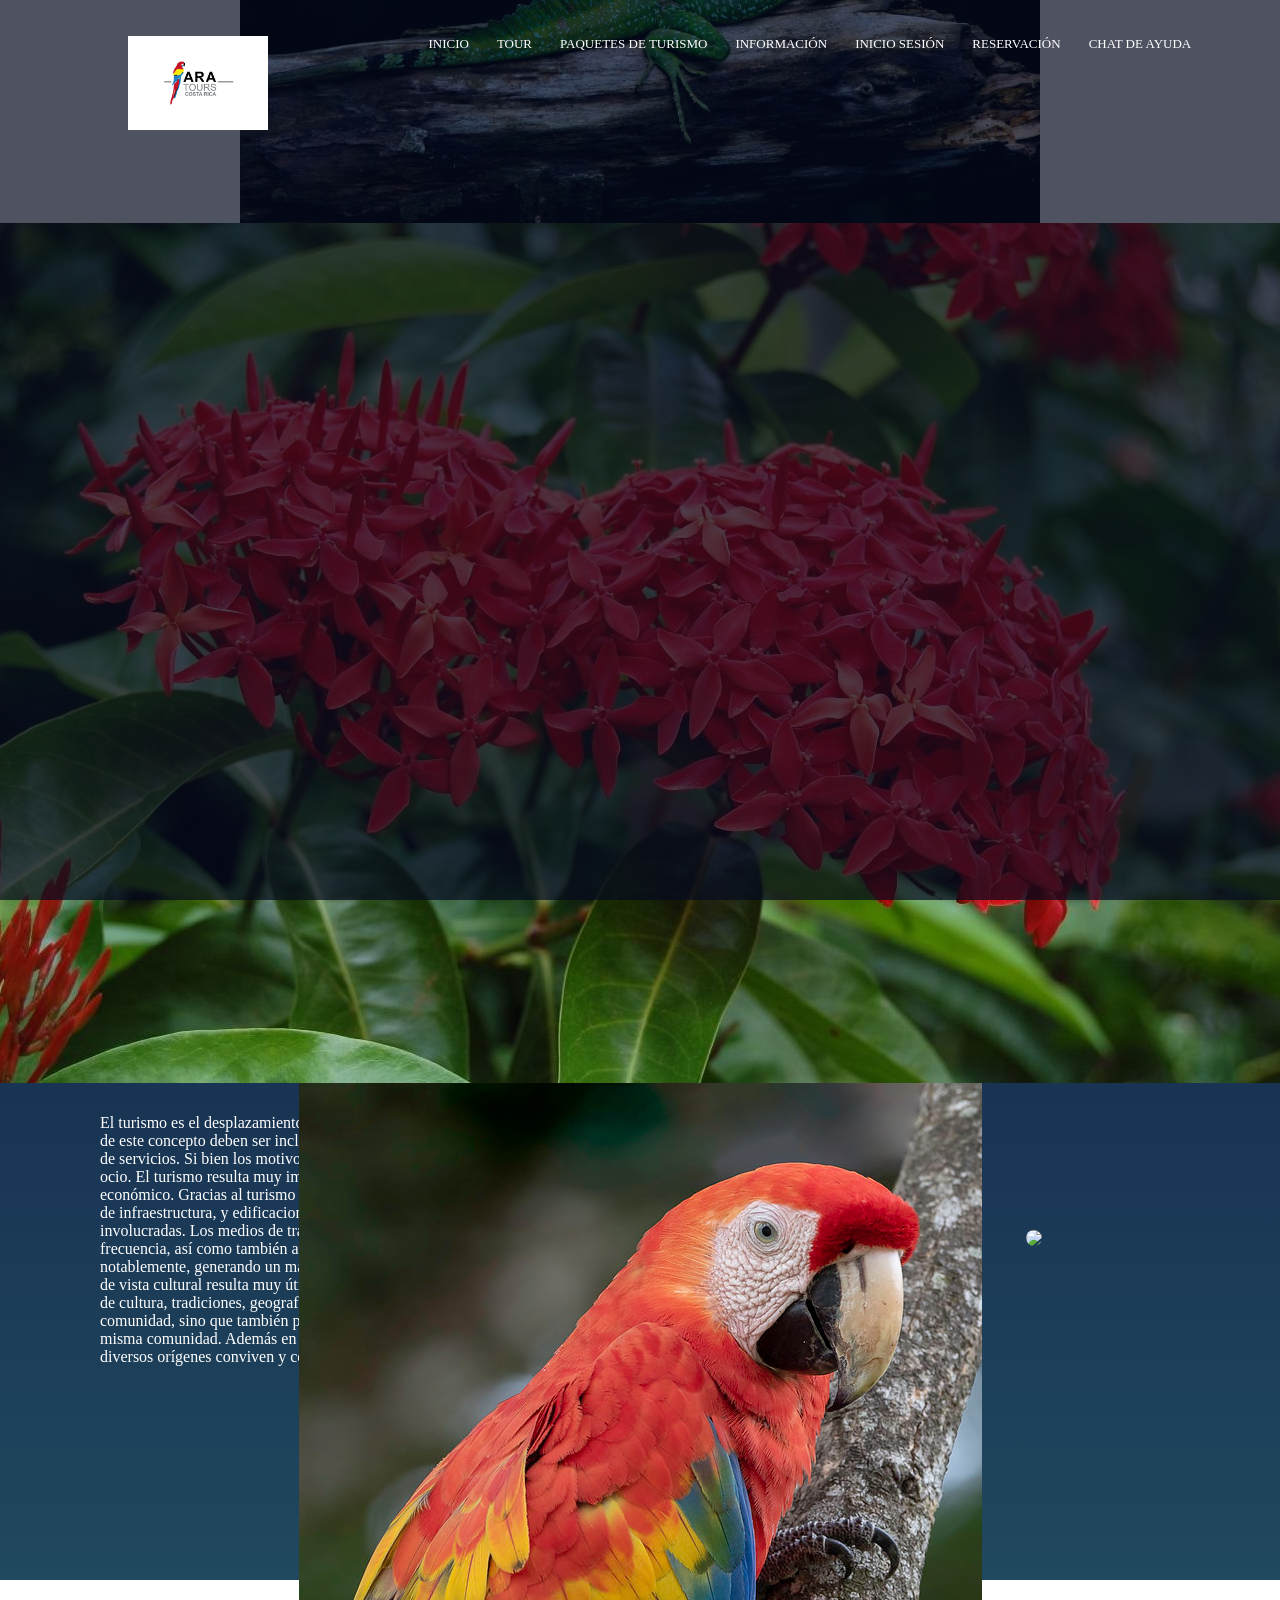
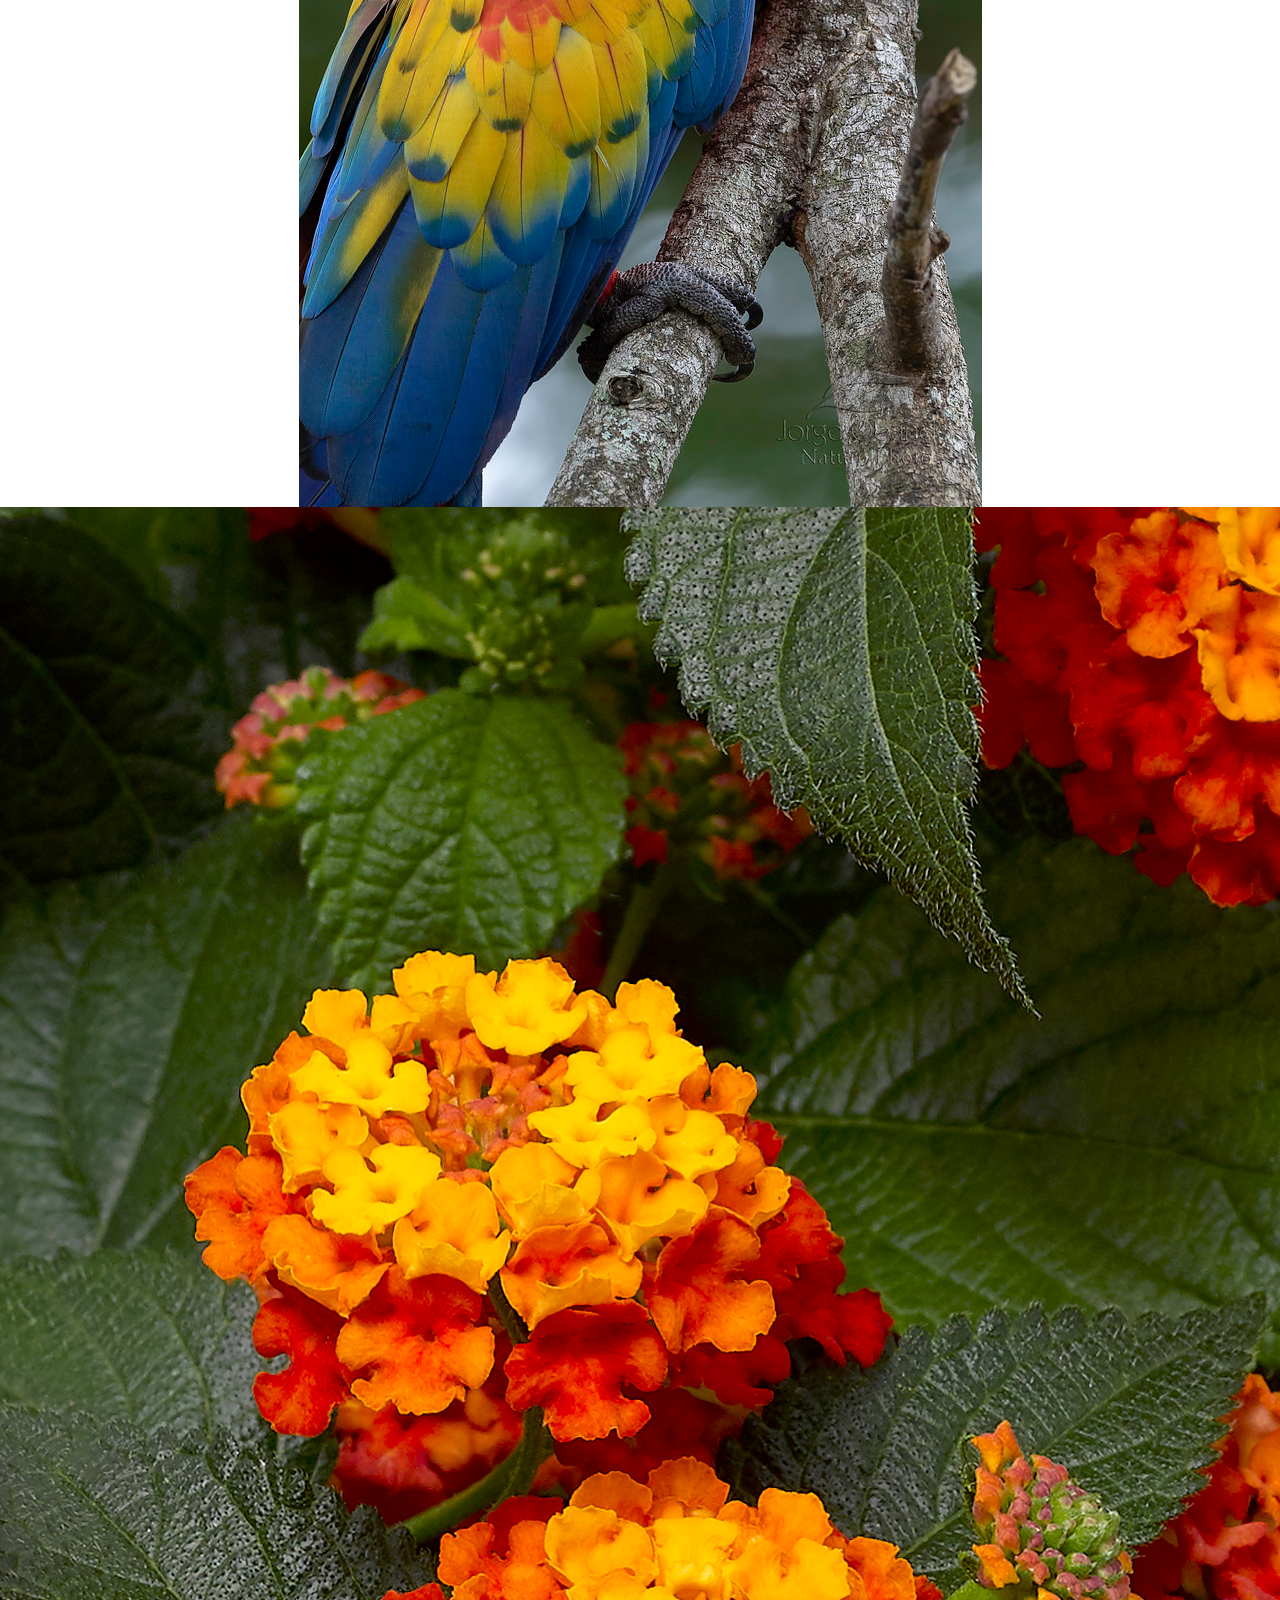
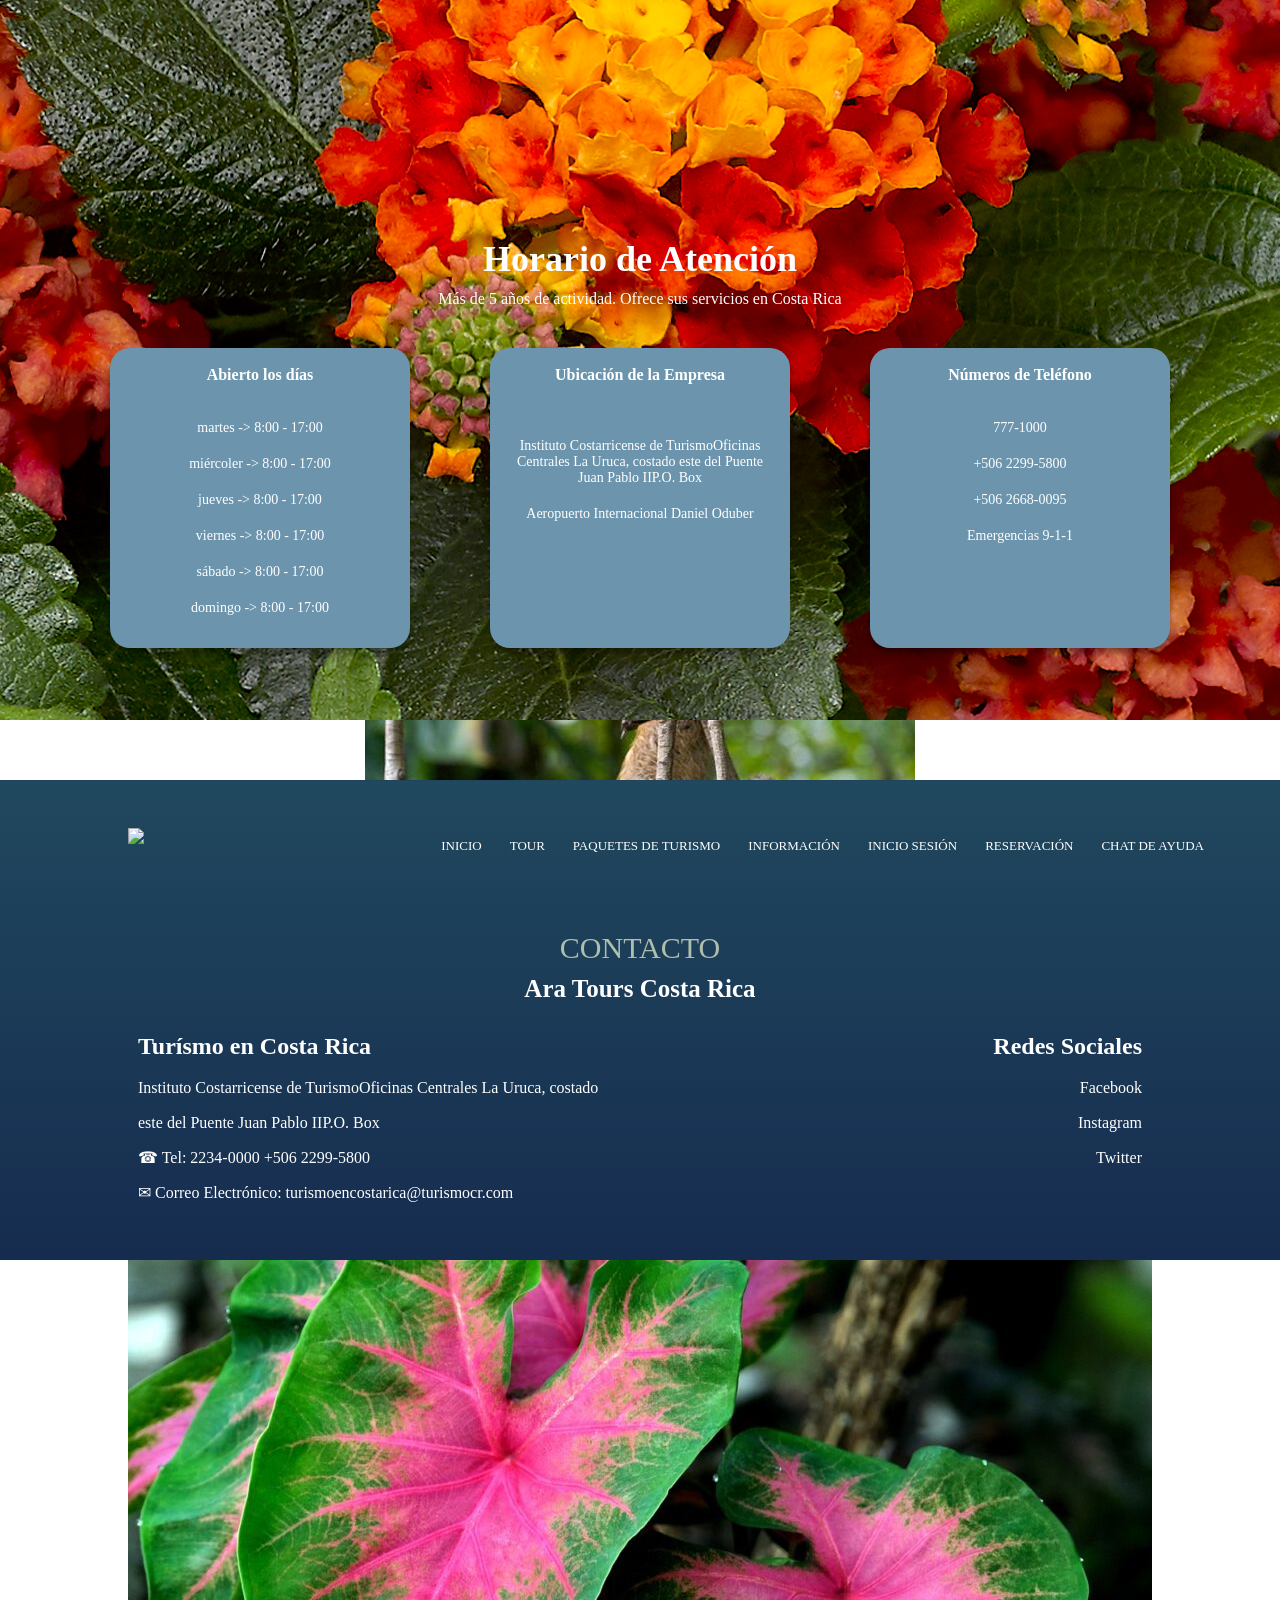
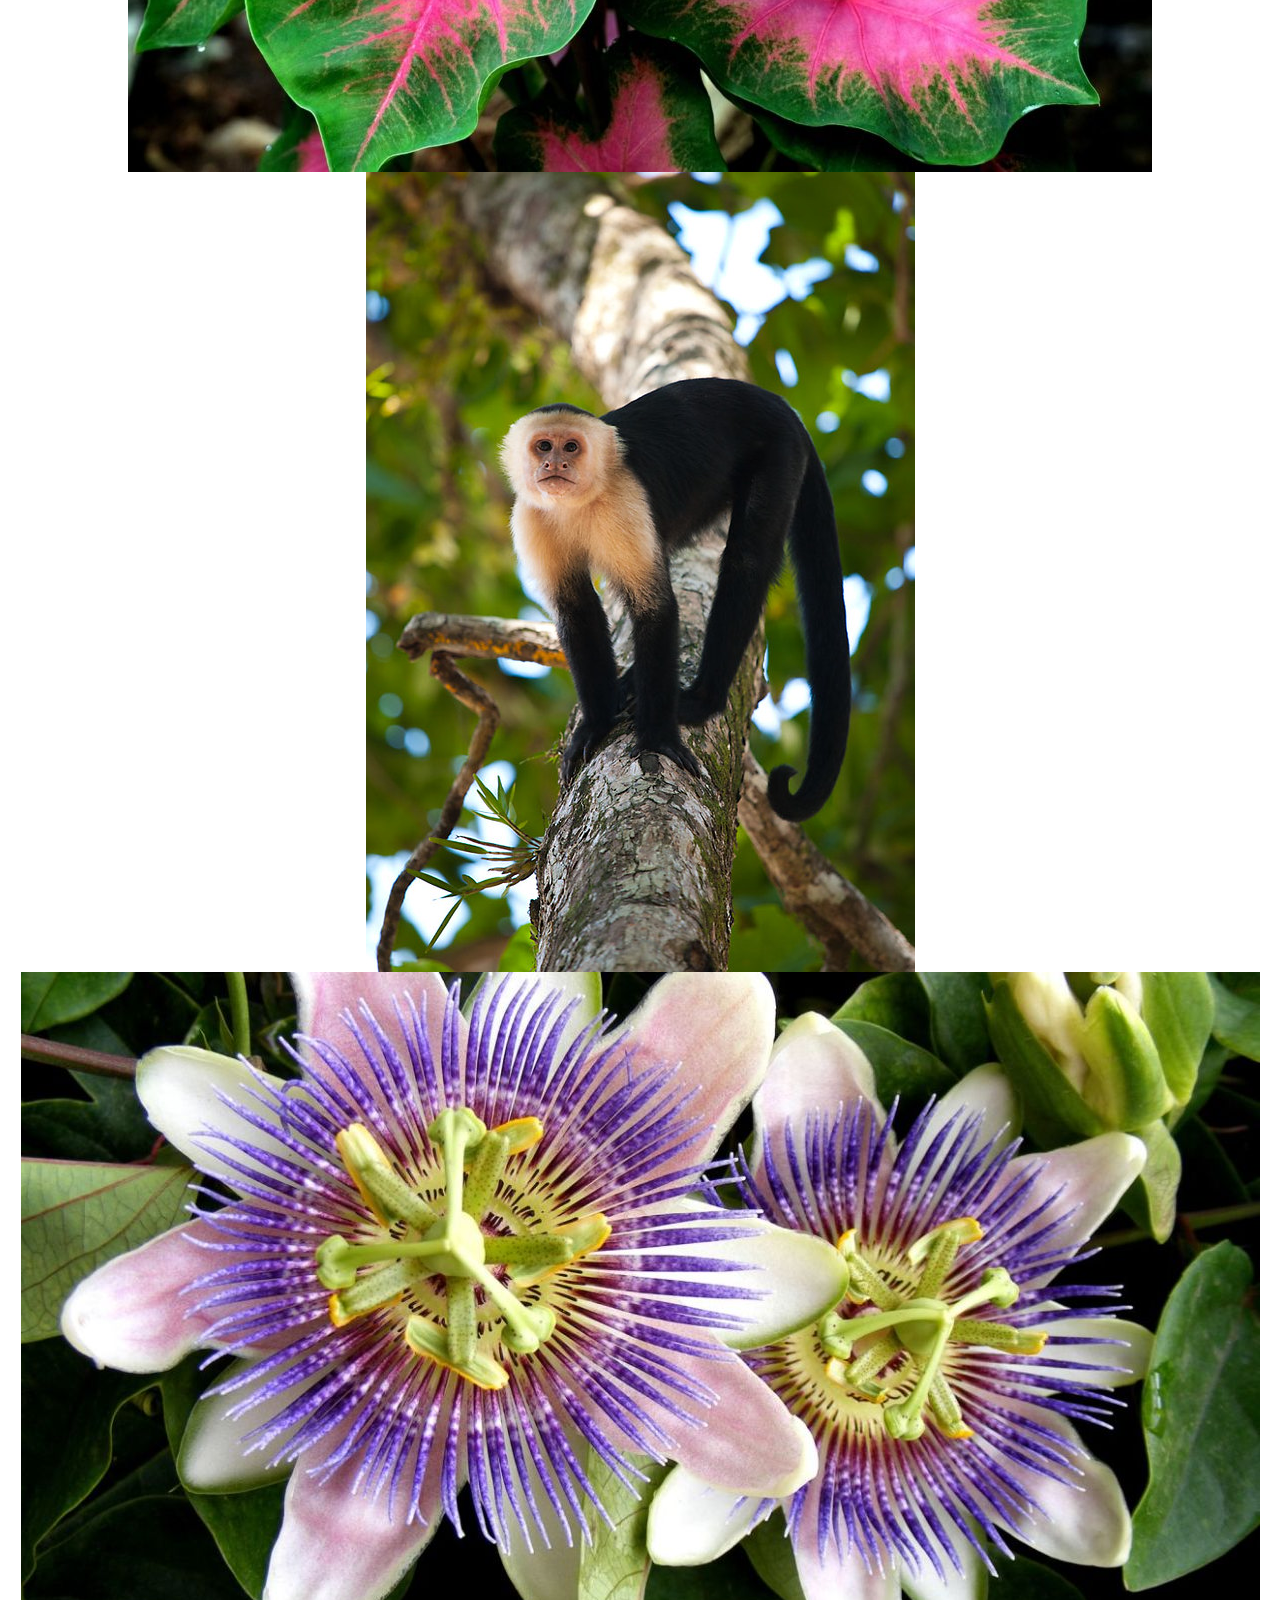
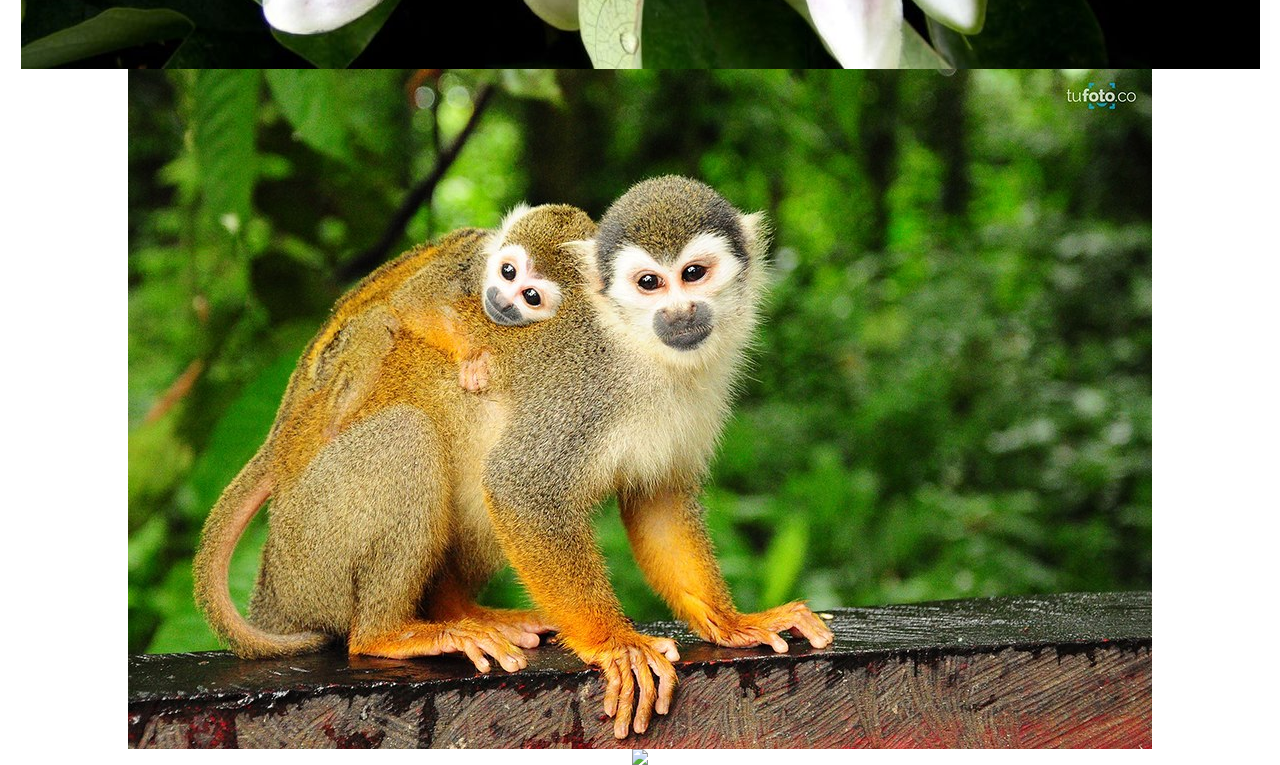
==== commit 9ebb3e41: "Modificación de textos en paquetesTurismo." ====
--- a/src/main/resources/static/index.html
+++ b/src/main/resources/static/index.html
@@ -103,7 +103,17 @@
         <section class="content-photos">
             <br/>
             <h2>Galería de Imágenes</h2>
-            <a href="" class="hero-btn"><span></span>TODAS LAS IMÁGENES</a>
+            <img src="images/guariaMorada.jpg">
+            <img src="images/basilisco.jpg">
+            <img src="images/ixora.jpg">
+            <img src="images/lapa.jpg">
+            <img src="images/lantana.jpg">
+            <img src="images/osoPerezoso.jpg">
+            <img src="images/caladio.jpg">
+            <img src="images/monoCaraBlanca.jpg">
+            <img src="images/florDeLaPasion.jpg">
+            <img src="images/tití.jpg">
+            <img src="images/arbolGuanacaste.jpg">
         </section>
         <!--Horario-->
         <section class="content-service ">
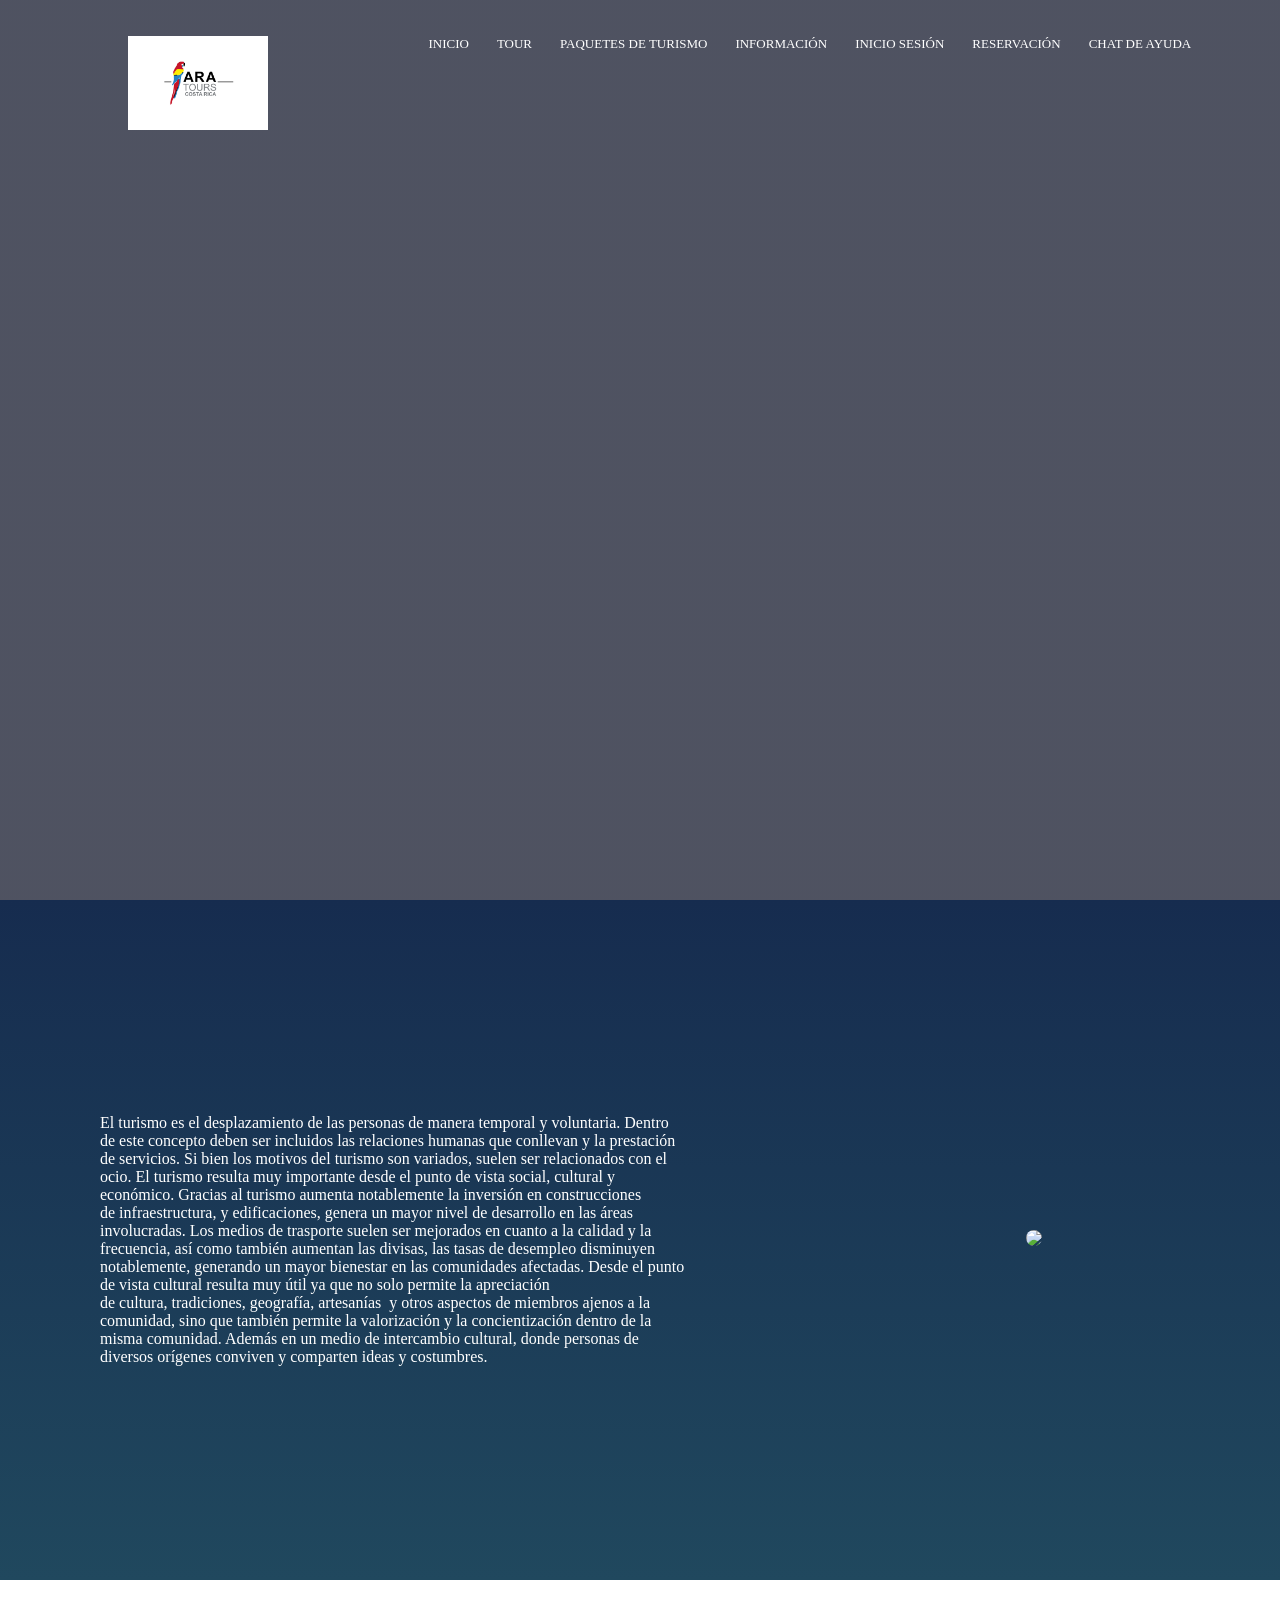
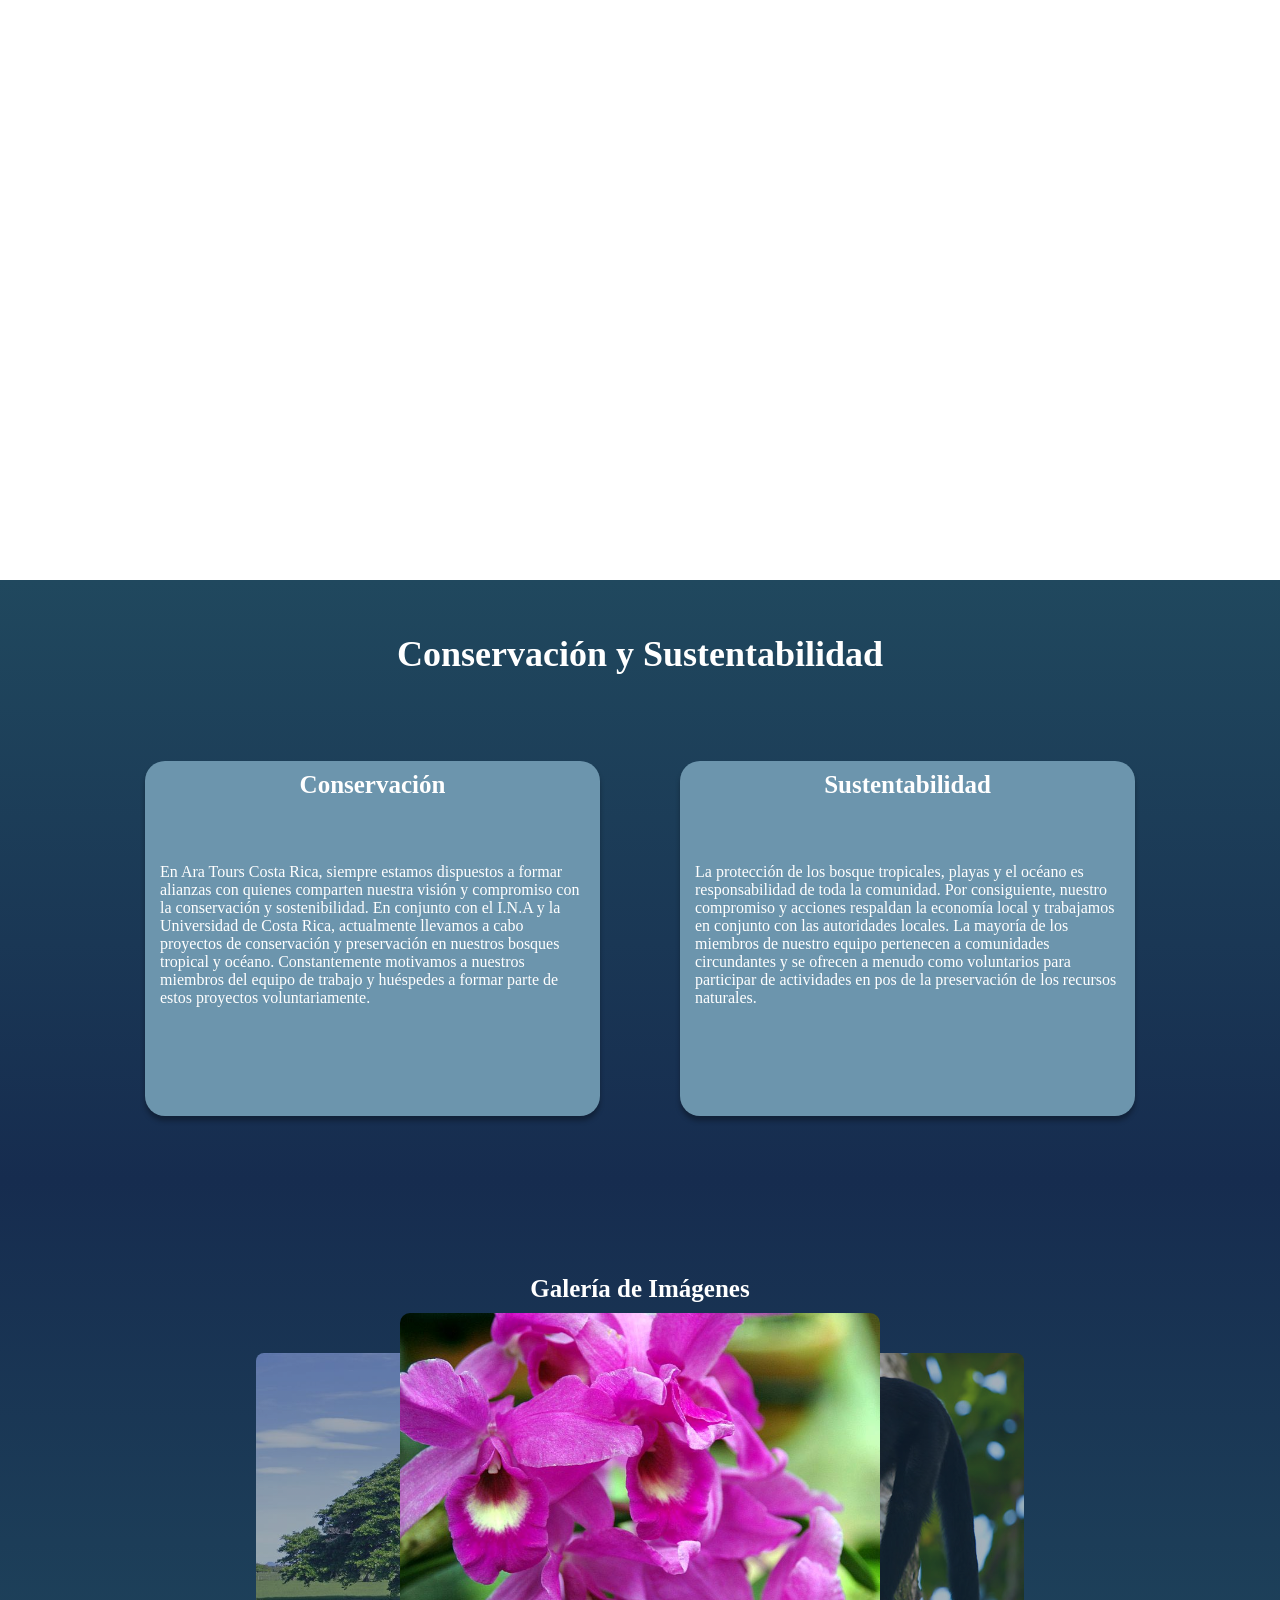
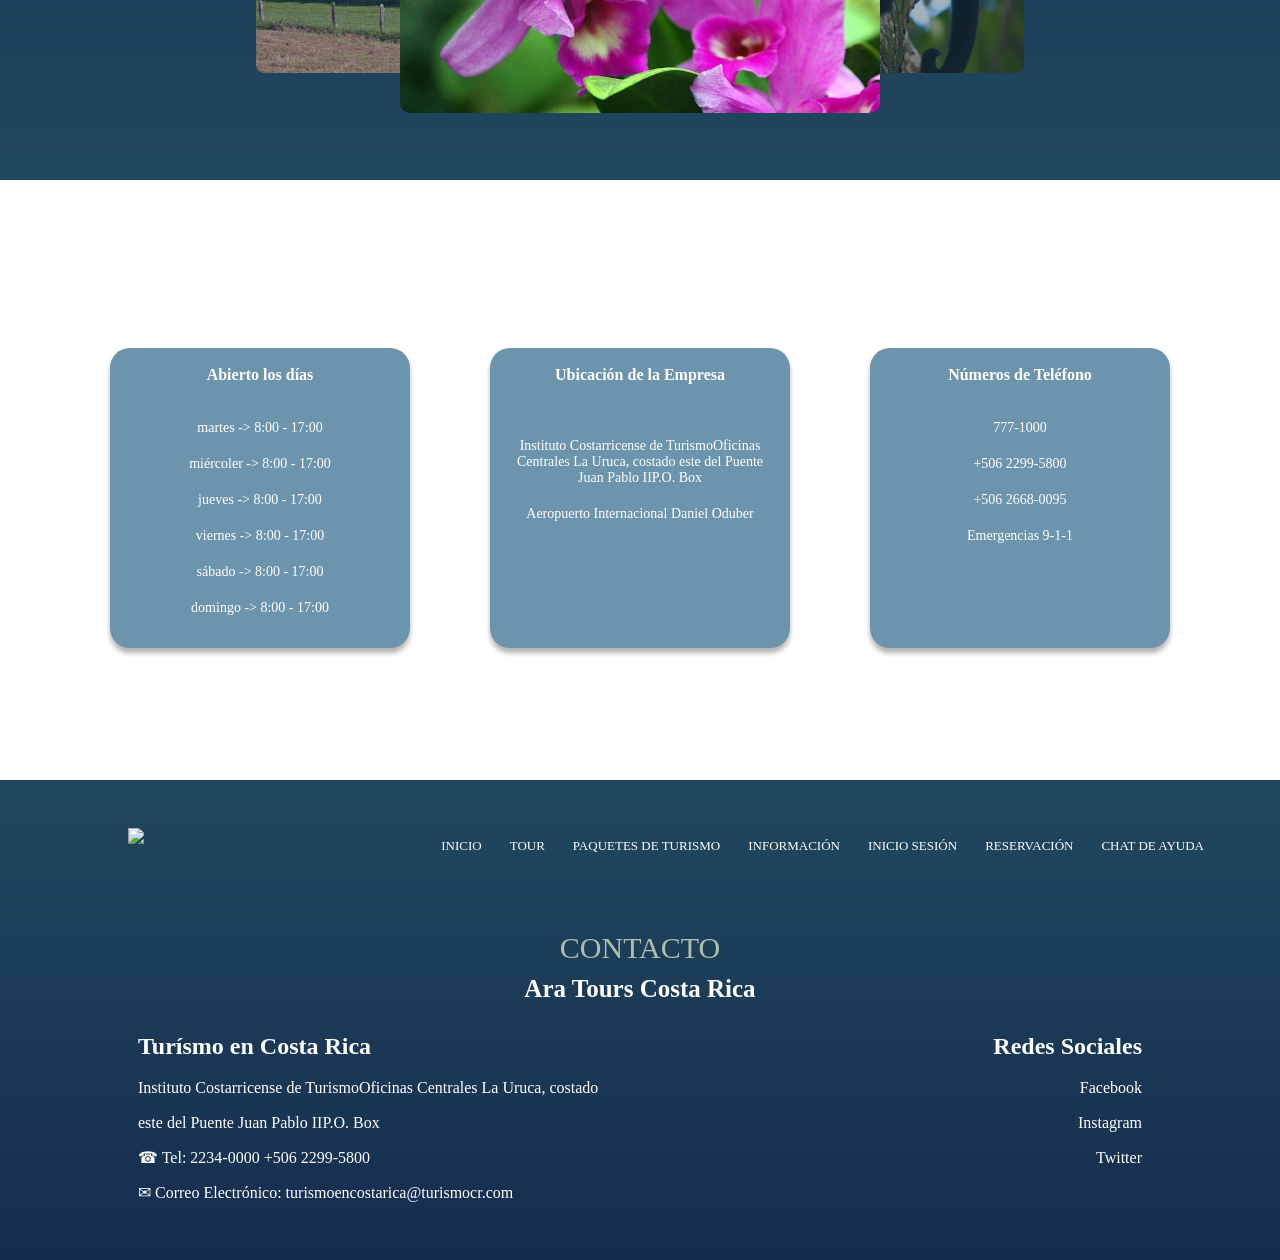
==== commit 26b30f9e: "Transición del chat de ayuda en el footer, galería de imágenes en el index." ====
--- a/src/main/resources/static/index.html
+++ b/src/main/resources/static/index.html
@@ -103,17 +103,22 @@
         <section class="content-photos">
             <br/>
             <h2>Galería de Imágenes</h2>
-            <img src="images/guariaMorada.jpg">
-            <img src="images/basilisco.jpg">
-            <img src="images/ixora.jpg">
-            <img src="images/lapa.jpg">
-            <img src="images/lantana.jpg">
-            <img src="images/osoPerezoso.jpg">
-            <img src="images/caladio.jpg">
-            <img src="images/monoCaraBlanca.jpg">
-            <img src="images/florDeLaPasion.jpg">
-            <img src="images/tití.jpg">
-            <img src="images/arbolGuanacaste.jpg">
+            <div class="content-photo">
+                <input type="radio" name="slider" id="item-1" checked>
+                <input type="radio" name="slider" id="item-2">
+                <input type="radio" name="slider" id="item-3">
+                <div class="cards">
+                    <label class="card" for="item-1" id="selector-1">
+                        <img src="images/guariaMorada.jpg">
+                    </label>
+                    <label class="card" for="item-2" id="selector-2">
+                        <img src="images/monoCaraBlanca.jpg">
+                    </label>
+                    <label class="card" for="item-3" id="selector-3">
+                        <img src="images/arbolGuanacaste.jpg">
+                    </label>
+                </div>
+            </div>
         </section>
         <!--Horario-->
         <section class="content-service ">
@@ -166,7 +171,7 @@
                         <li><a href="infoPersonal.html">INFORMACIÓN</a></li>
                         <li><a href="inicioSesion.html">INICIO SESIÓN</a></li>
                         <li><a href="reservar.html">RESERVACIÓN</a></li>
-                        <li><a href="">CHAT DE AYUDA</a></li>
+                        <li><a href="chatAyuda.html">CHAT DE AYUDA</a></li>
                     </ul>
                 </div>
             </nav>
--- a/src/main/resources/static/css/estilos.css
+++ b/src/main/resources/static/css/estilos.css
@@ -110,33 +110,6 @@
 .content-header .text-box img{
     width: 300px;
 }
-.hero-btn{
-    margin: 0 10px;
-    display: inline-block;
-    text-decoration: none;
-    color: #fff;
-    border: 1px solid burlywood;
-    padding: 12px 34px;
-    font-size: 13px;
-    background: transparent;
-    position: relative;
-    cursor: pointer;
-    z-index: 1;
-}
-
-.hero-btn span{
-    width: 0%;
-    height: 100%;
-    position: absolute;
-    top: 0;
-    left: 0;
-    background: burlywood;
-    z-index: -1;
-    transition: 0.5s;
-}
-.hero-btn:hover span{
-    width: 100%;
-}
 #feature{
     width: 100%;
     padding: 70px 0;
@@ -231,15 +204,70 @@
 }
 /*--Galeria--*/
 .content-photos{
+    max-width: 1000px;
     height: 60vh;
+    margin: auto;
     display: flex;
     flex-direction: column;
     justify-content: center;
     align-items: center;
-    padding: 30px;
+    padding: 30px 500px;
     background: linear-gradient(#162c4f,#20485e);
 }
-
+input[type=radio]{
+    display: none;
+}
+.content-photo{
+    max-width: 800px;
+    width: 400%;
+    max-height: 600px;
+    height: 400px;
+    transform-style: preserve-3d;
+    display: flex;
+    justify-content: center;
+    align-items: center;
+}
+.cards{
+    position: relative;
+    width: 100%;
+    height: 100%;
+}
+.card{
+    position: absolute;
+    width: 60%;
+    height: 100%;
+    left: 0;
+    right: 0;
+    margin: auto;
+    cursor: pointer;
+    transition: transform 0.4s cubic-bezier(0.165, 0.84, 0.44, 1);
+}
+.content-photo img{
+    width: 100%;
+    height: 100%;
+    border-radius: 10px;
+    object-fit: cover;
+}
+#item-2:checked ~ .cards #selector-1,
+#item-1:checked ~ .cards #selector-3,
+#item-3:checked ~ .cards #selector-2{
+    transform: translateX(-40%) scale(0.8);
+    opacity: 0.6;
+    z-index: 0;
+}
+#item-3:checked ~ .cards #selector-1,
+#item-1:checked ~ .cards #selector-2,
+#item-2:checked ~ .cards #selector-3{
+    transform: translateX(40%) scale(0.8);
+    opacity: 0.6;
+    z-index: 0;
+}
+#item-1:checked ~ .cards #selector-1,
+#item-2:checked ~ .cards #selector-2,
+#item-3:checked ~ .cards #selector-3{
+    transform: translateX(0%) scale(1);
+    z-index: 1;
+}
 /*--Horario--*/
 .content-service{
     height: 60vh;
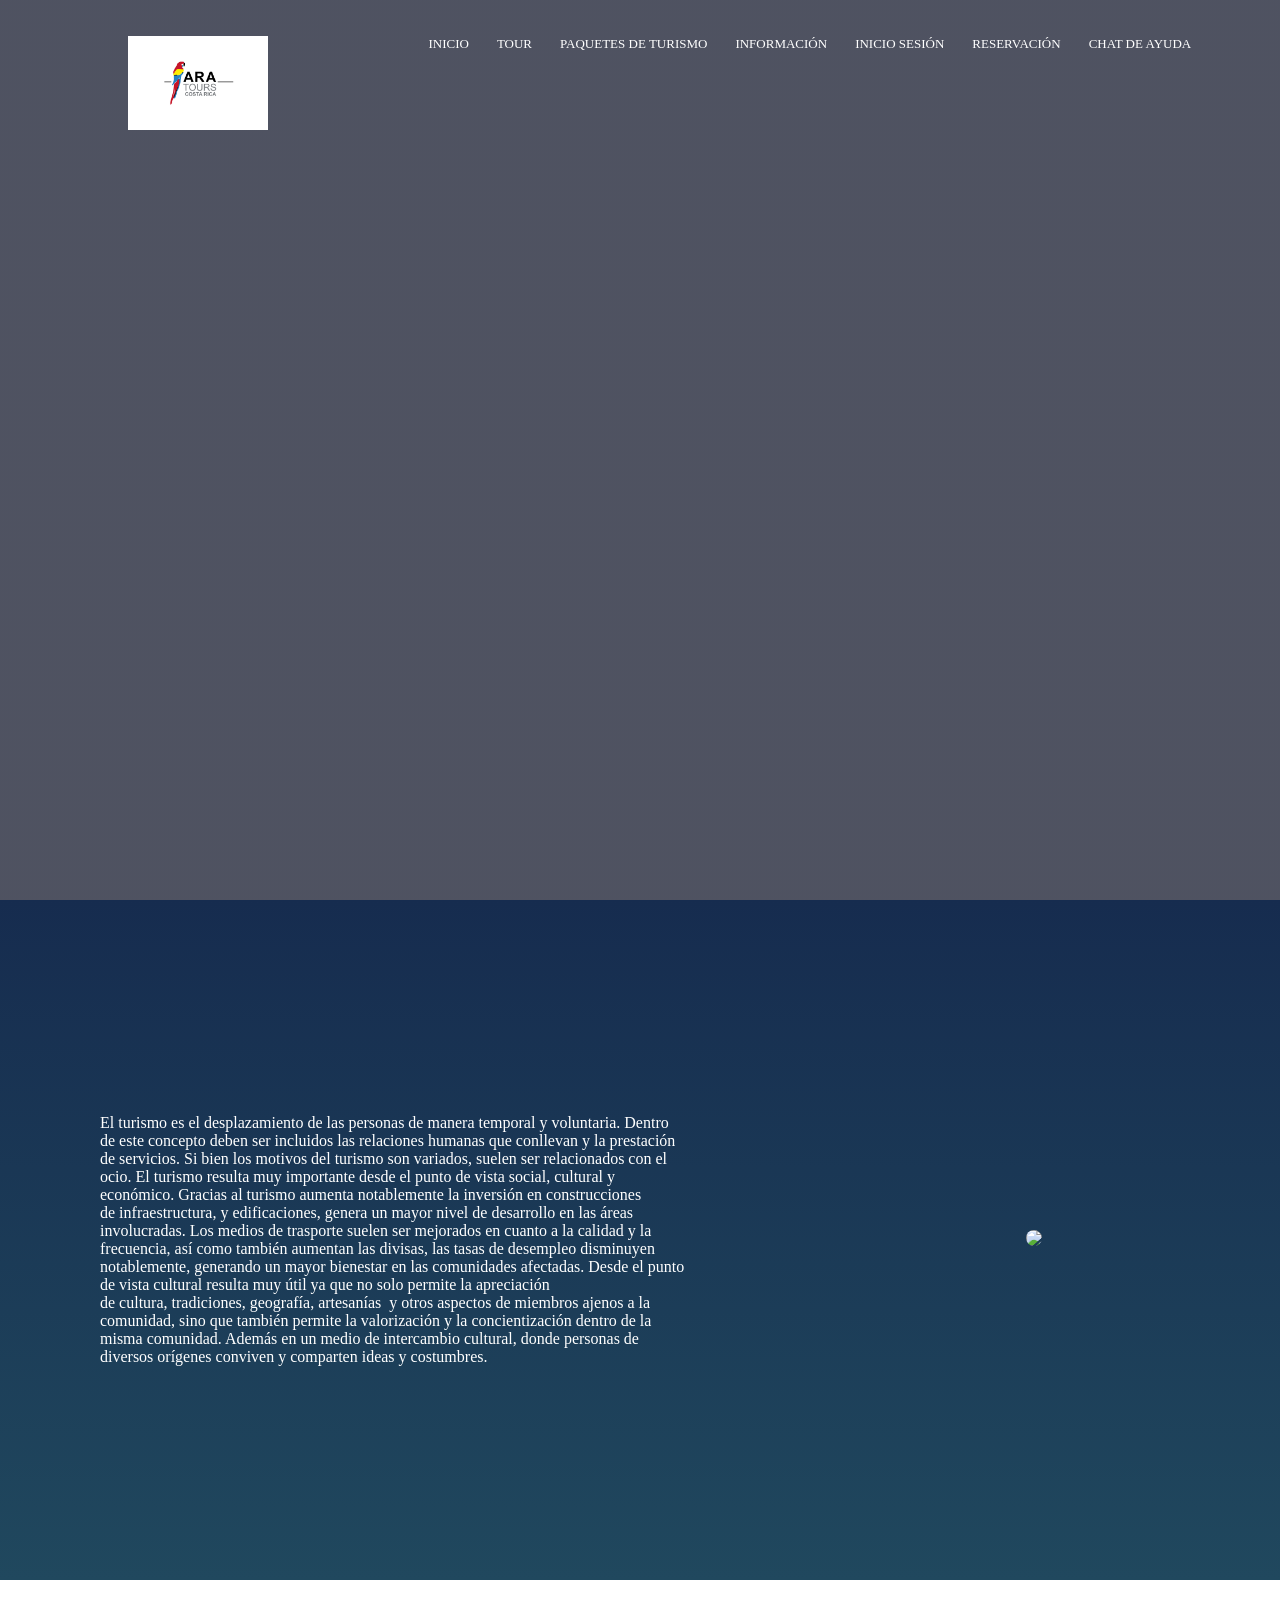
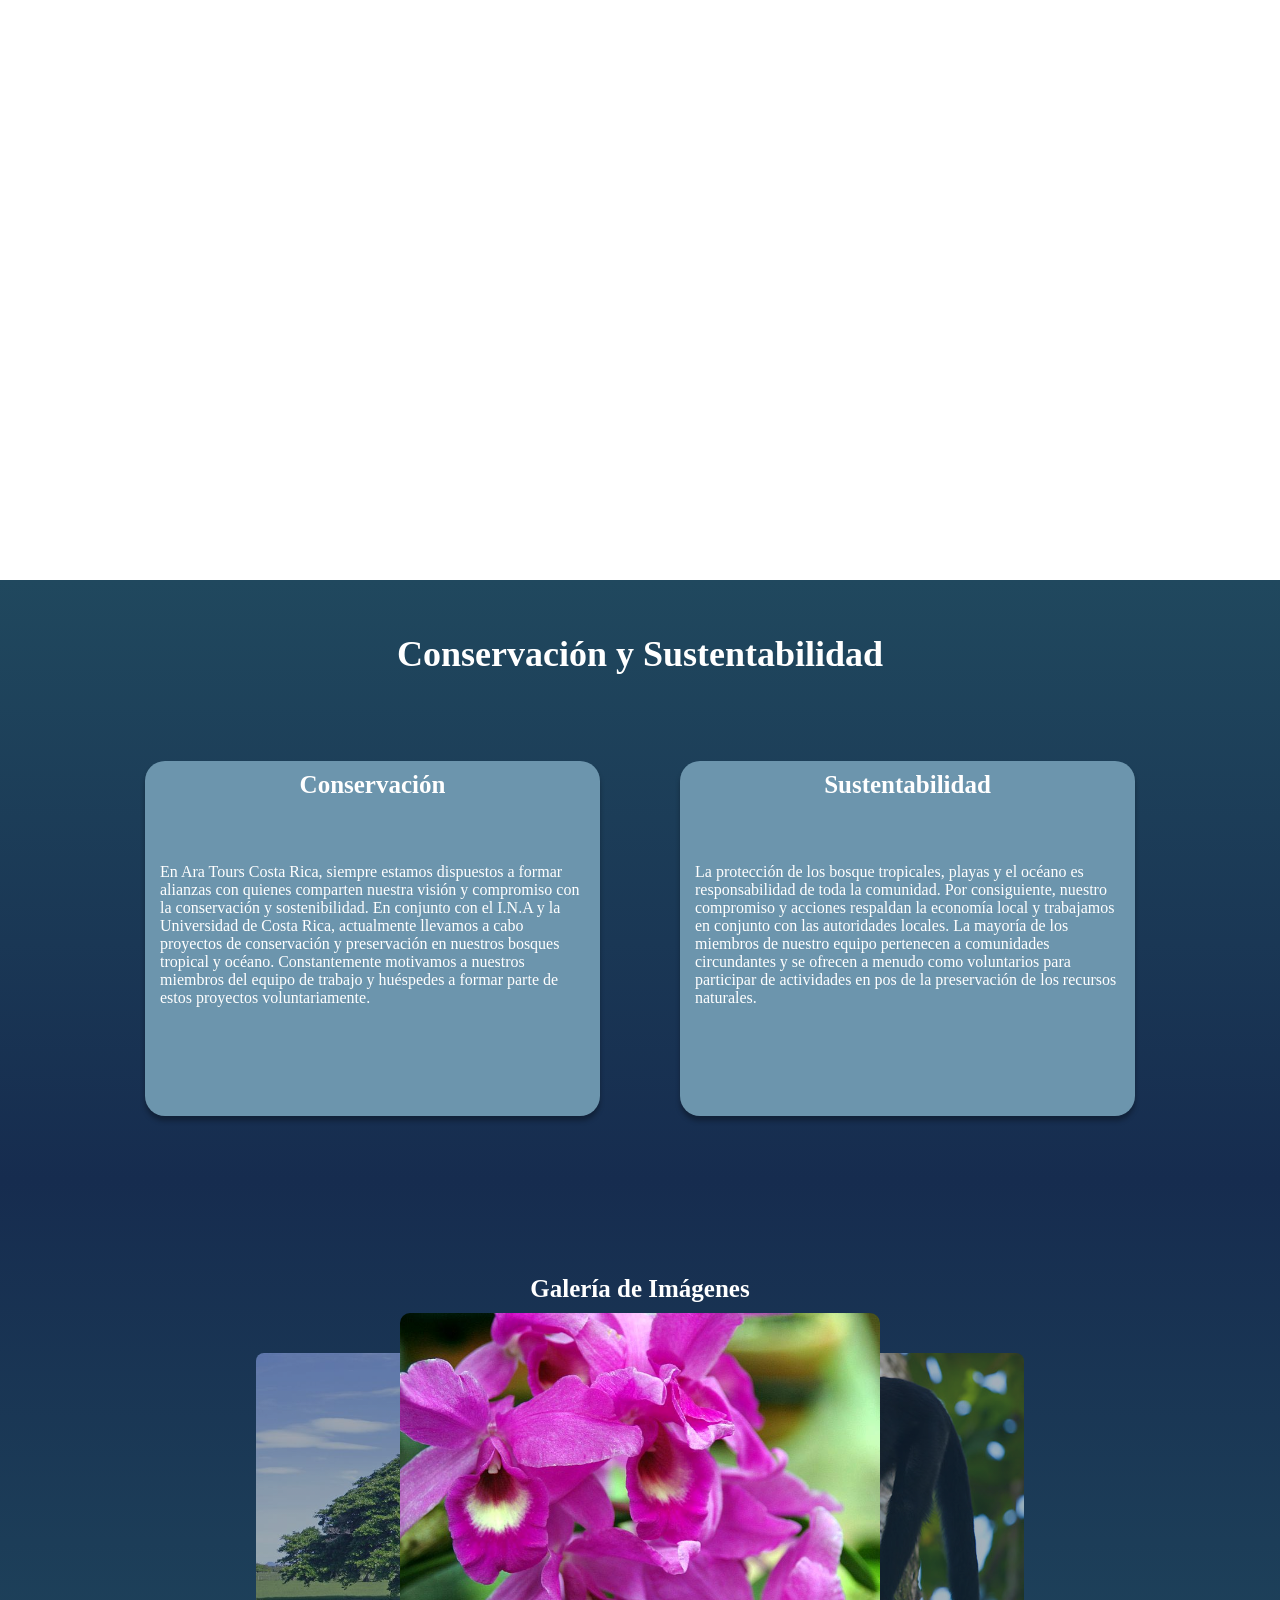
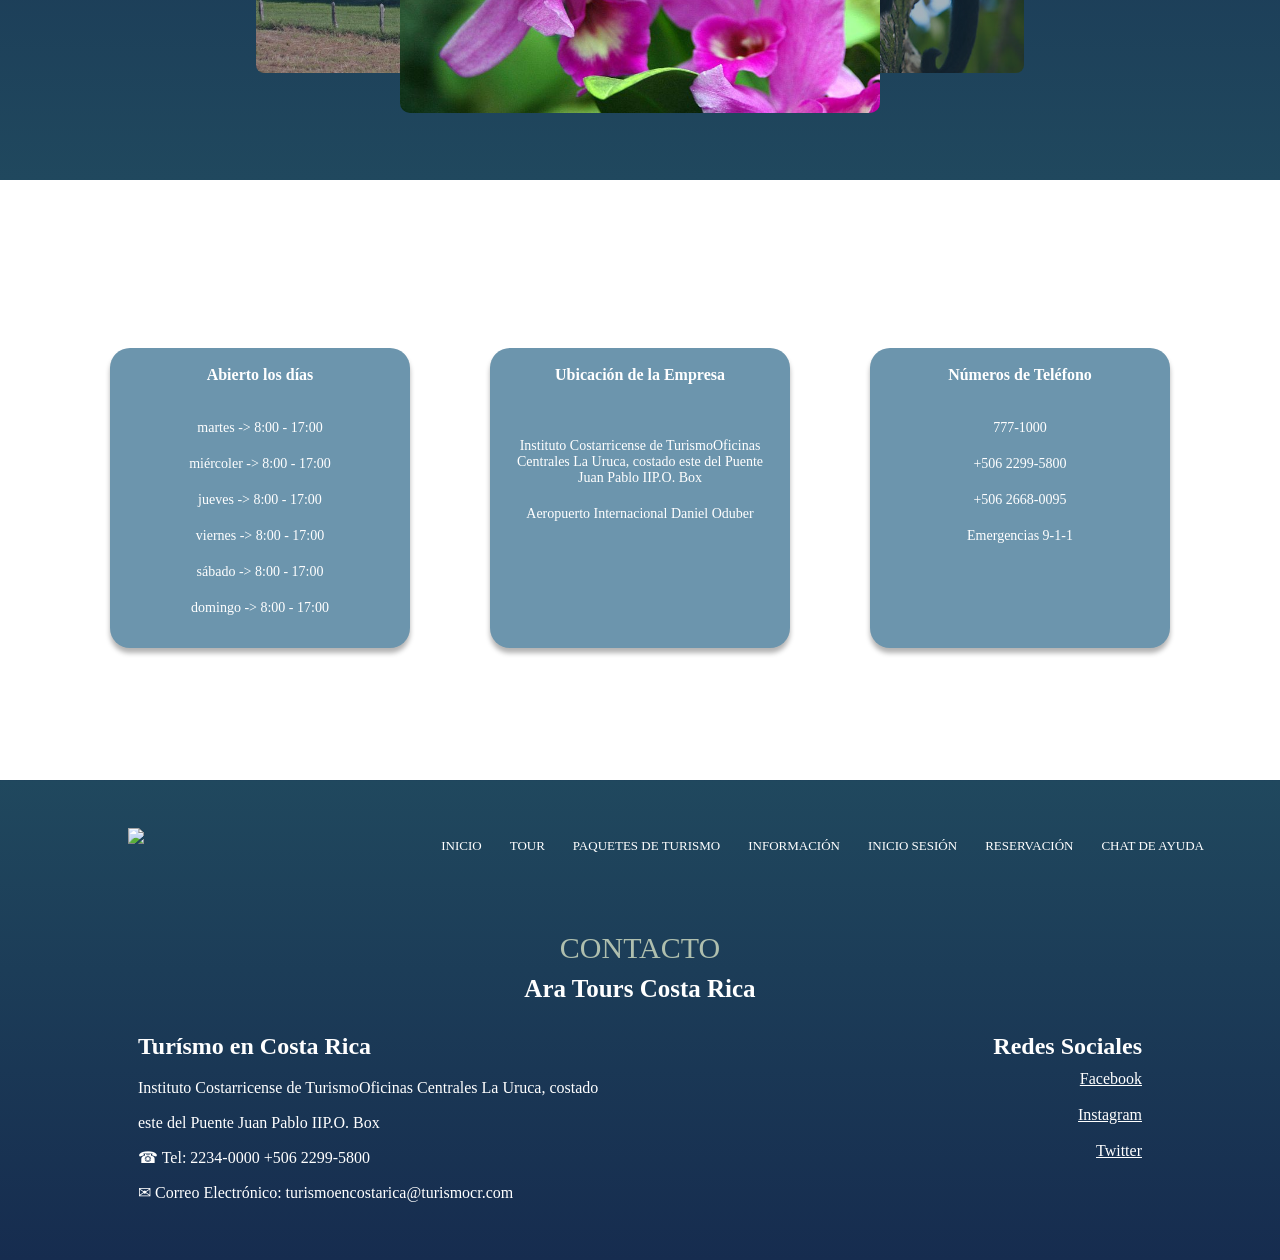
==== commit b9308b77: "Modificación del Pie de Pagina." ====
--- a/src/main/resources/static/index.html
+++ b/src/main/resources/static/index.html
@@ -107,6 +107,10 @@
                 <input type="radio" name="slider" id="item-1" checked>
                 <input type="radio" name="slider" id="item-2">
                 <input type="radio" name="slider" id="item-3">
+                <input type="radio" name="slider" id="item-4">
+                <input type="radio" name="slider" id="item-5">
+                <input type="radio" name="slider" id="item-6">
+                <input type="radio" name="slider" id="item-7">
                 <div class="cards">
                     <label class="card" for="item-1" id="selector-1">
                         <img src="images/guariaMorada.jpg">
@@ -190,9 +194,13 @@
                 </div>
                 <div class="footer-rigth">
                     <h2 style="text-align: right">Redes Sociales</h2>
-                    <p>Facebook</p>
-                    <p>Instagram</p>
-                    <p>Twitter</p>
+                    <a href="" style="color: #fff">Facebook</a>
+                    <br/>
+                    <br/>
+                    <a href="" style="color: #fff">Instagram</a>
+                    <br/>
+                    <br/>
+                    <a href="" style="color: #fff">Twitter</a>
                 </div>
             </div>
         </section>
--- a/src/main/resources/static/css/estilos.css
+++ b/src/main/resources/static/css/estilos.css
@@ -211,9 +211,11 @@
     flex-direction: column;
     justify-content: center;
     align-items: center;
+    padding: 30px;
     padding: 30px 500px;
     background: linear-gradient(#162c4f,#20485e);
 }
+
 input[type=radio]{
     display: none;
 }
@@ -268,6 +270,7 @@
     transform: translateX(0%) scale(1);
     z-index: 1;
 }
+
 /*--Horario--*/
 .content-service{
     height: 60vh;
